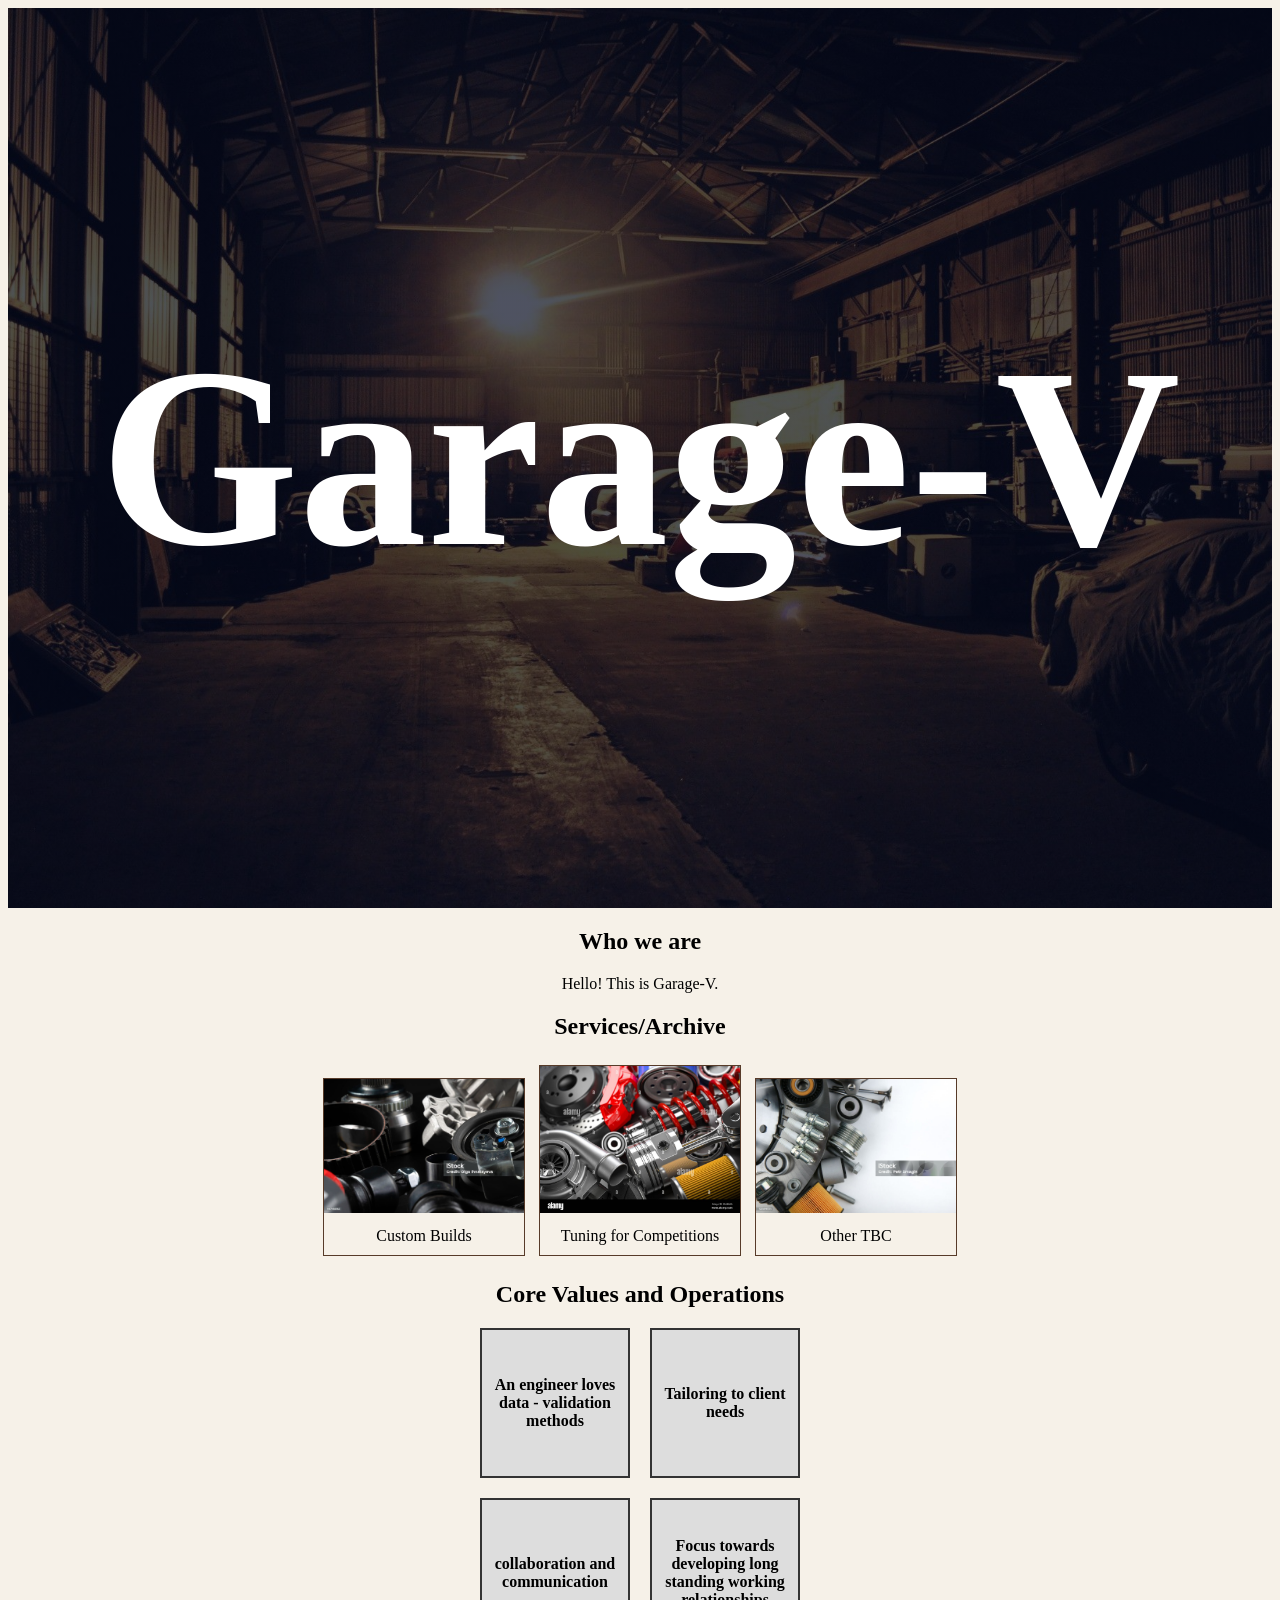
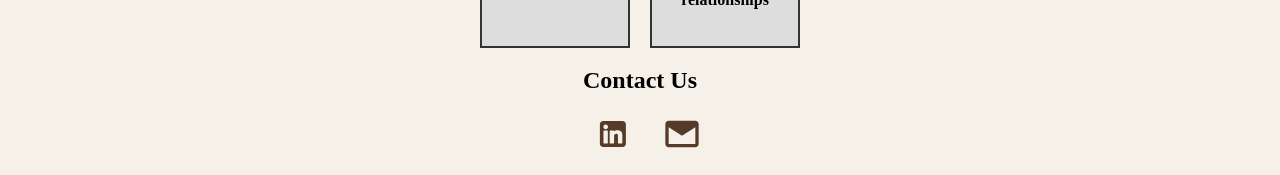
==== index.html @ 8f5b1cab "Removed sensitive information" ====
<!DOCTYPE html>
<html>
    <head>
        <title>Garage-V</title>
        <link href="css/style.css" rel="stylesheet">
    </head>
    
    <body>
        <section class="header">
            <h1>Garage-V</h1>
        </section>
        
        <h2>Who we are</h2>
        <p>
            Hello! This is Garage-V.
        </p>

        <h2>Services/Archive</h2>
        
        <!-- Custom Builds -->
        <div class="gallery">
            <a href="pages/custom_builds.html">
                <img src="images/custom-builds.jpg" alt="Custom Builds" width="200">
            </a>
            <div class="description">Custom Builds</div>
        </div>

        <!-- Tuning for Competitions -->
        <div class="gallery">
            <a href="pages/tuning_for_comp.html">
                <img src="images/tuning.jpg" alt="Tuning for Competitions" width="200">
            </a>
            <div class="description">Tuning for Competitions</div>
        </div>

        <!-- Other TBC -->
        <div class="gallery">
            <a href="images/tbc.jpg">
                <img src="images/tbc.jpg" alt="Other TBC" width="200">
            </a>
            <div class="description">Other TBC</div>
        </div>

        <h2>Core Values and Operations</h2>
        <ul class="grid-boxes">
            <li>An engineer loves data - validation methods</li>
            <li>Tailoring to client needs</li>
            <li>collaboration and communication</li>
            <li>Focus towards developing long standing working relationships</li>
        </ul>

        <h2>Contact Us</h2>
        <ul id="contact-us-ul">
            
            <!-- Linkedin -->
            <li>
                <a href="https://uk.linkedin.com/in/avitayal13b" target="_blank">
                        <svg fill="currentColor" viewBox="-5.5 0 32 32" version="1.1" xmlns="http://www.w3.org/2000/svg">
                            <title>Linkedin</title>
                            <path d="M0 8.219v15.563c0 1.469 1.156 2.625 2.625 2.625h15.563c0.719 0 1.406-0.344 1.844-0.781 0.469-0.469 0.781-1.063 0.781-1.844v-15.563c0-1.469-1.156-2.625-2.625-2.625h-15.563c-0.781 0-1.375 0.313-1.844 0.781-0.438 0.438-0.781 1.125-0.781 1.844zM2.813 10.281c0-1 0.813-1.875 1.813-1.875 1.031 0 1.875 0.875 1.875 1.875 0 1.031-0.844 1.844-1.875 1.844-1 0-1.813-0.813-1.813-1.844zM7.844 23.125v-9.531c0-0.219 0.219-0.406 0.375-0.406h2.656c0.375 0 0.375 0.438 0.375 0.719 0.75-0.75 1.719-0.938 2.719-0.938 2.438 0 4 1.156 4 3.719v6.438c0 0.219-0.188 0.406-0.375 0.406h-2.75c-0.219 0-0.375-0.219-0.375-0.406v-5.813c0-0.969-0.281-1.5-1.375-1.5-1.375 0-1.719 0.906-1.719 2.125v5.188c0 0.219-0.219 0.406-0.438 0.406h-2.719c-0.156 0-0.375-0.219-0.375-0.406zM2.875 23.125v-9.531c0-0.219 0.219-0.406 0.375-0.406h2.719c0.25 0 0.406 0.156 0.406 0.406v9.531c0 0.219-0.188 0.406-0.406 0.406h-2.719c-0.188 0-0.375-0.219-0.375-0.406z"></path>
                        </svg>
                    </a>
            </li>

            <!-- Gmail -->
            <li>
                <a href="mailto:avitayal02@gmail.com" target="_blank">
                    <svg 
                        class="email-icon"
                        viewBox="0 0 24 24"
                        xmlns="http://www.w3.org/2000/svg"
                    >
                        <title>Email</title>
                        <path 
                            d="M4 4h16c1.1 0 2 .9 2 2v12c0 1.1-.9 2-2 2H4c-1.1 0-2-.9-2-2V6c0-1.1.9-2 2-2zm0 2v.01l8 5 8-5V6l-8 5-8-5zm0 12h16V8l-8 5-8-5v10z"
                            fill="currentColor"
                        />
                    </svg>

                </a>
            </li>
        </ul>

    </body>
</html>
---- css/style.css ----
html{
    scroll-behavior: smooth;
    scroll-padding-top: 100px;
}

body{
    text-align: center;
    background-color: #f6f1e8;
}

#services-archive li{
    list-style: none;
    display: inline-block;
}

li a{
    font-size: 18px;
    font-weight: bold;
    color: #f6f1e8;
    /* color: green; */
    margin-right: 25px;
}

.gallery{
    display: inline-block;
    border: 1px solid #573b29;
    margin: 5px;
    width: 200px;
}

.gallery .description {
    padding: 10px;
    text-align: center;
}

.gallery:hover{
    border: 1px solid #e55e0a;
}

.gallery img{
    width: 100%;
    height: auto;
}

#contact-us-ul li{
    list-style: none;
    display: inline-block;
}

svg{
    color: #573b29;
    width: 40px;
    height: 40px;
}

.header{
    min-height: 100vh;
    width: 100%;
    background-image: linear-gradient(rgba(4,9,30,0.7),rgba(4,9,30,0.7)), url('../images/header-background.jpg');
    background-position: center;
    background-size: cover;
    position: relative;

    display: flex;
    align-items: center;
    justify-content: center;
}

.header h1{
    font-size: 20vw;
    margin:0;
    color: white;
}

.go-home{
    width: 40px;
    height: 40px;
    float: left;
    text-align: left;
}

#go-home arrow{
    width: 40px;
    height: 40px;
    float: left;
    text-align: left;
}

.grid-boxes{
  display: grid;
  grid-template-columns: repeat(2, 150px); /* 2 columns */
  grid-template-rows: repeat(2, 150px);    /* 2 rows */
  gap: 20px;                               /* space between boxes */
  justify-content: center;                 /* center horizontally */
  align-content: center;                   /* center vertically */
  list-style: none;                        /* remove bullets */
  padding: 0;
  margin: 0;
}

.grid-boxes li {
  background-color: #ddd;
  display: flex;
  align-items: center;
  justify-content: center;
  font-weight: bold;
  border: 2px solid #333;
}
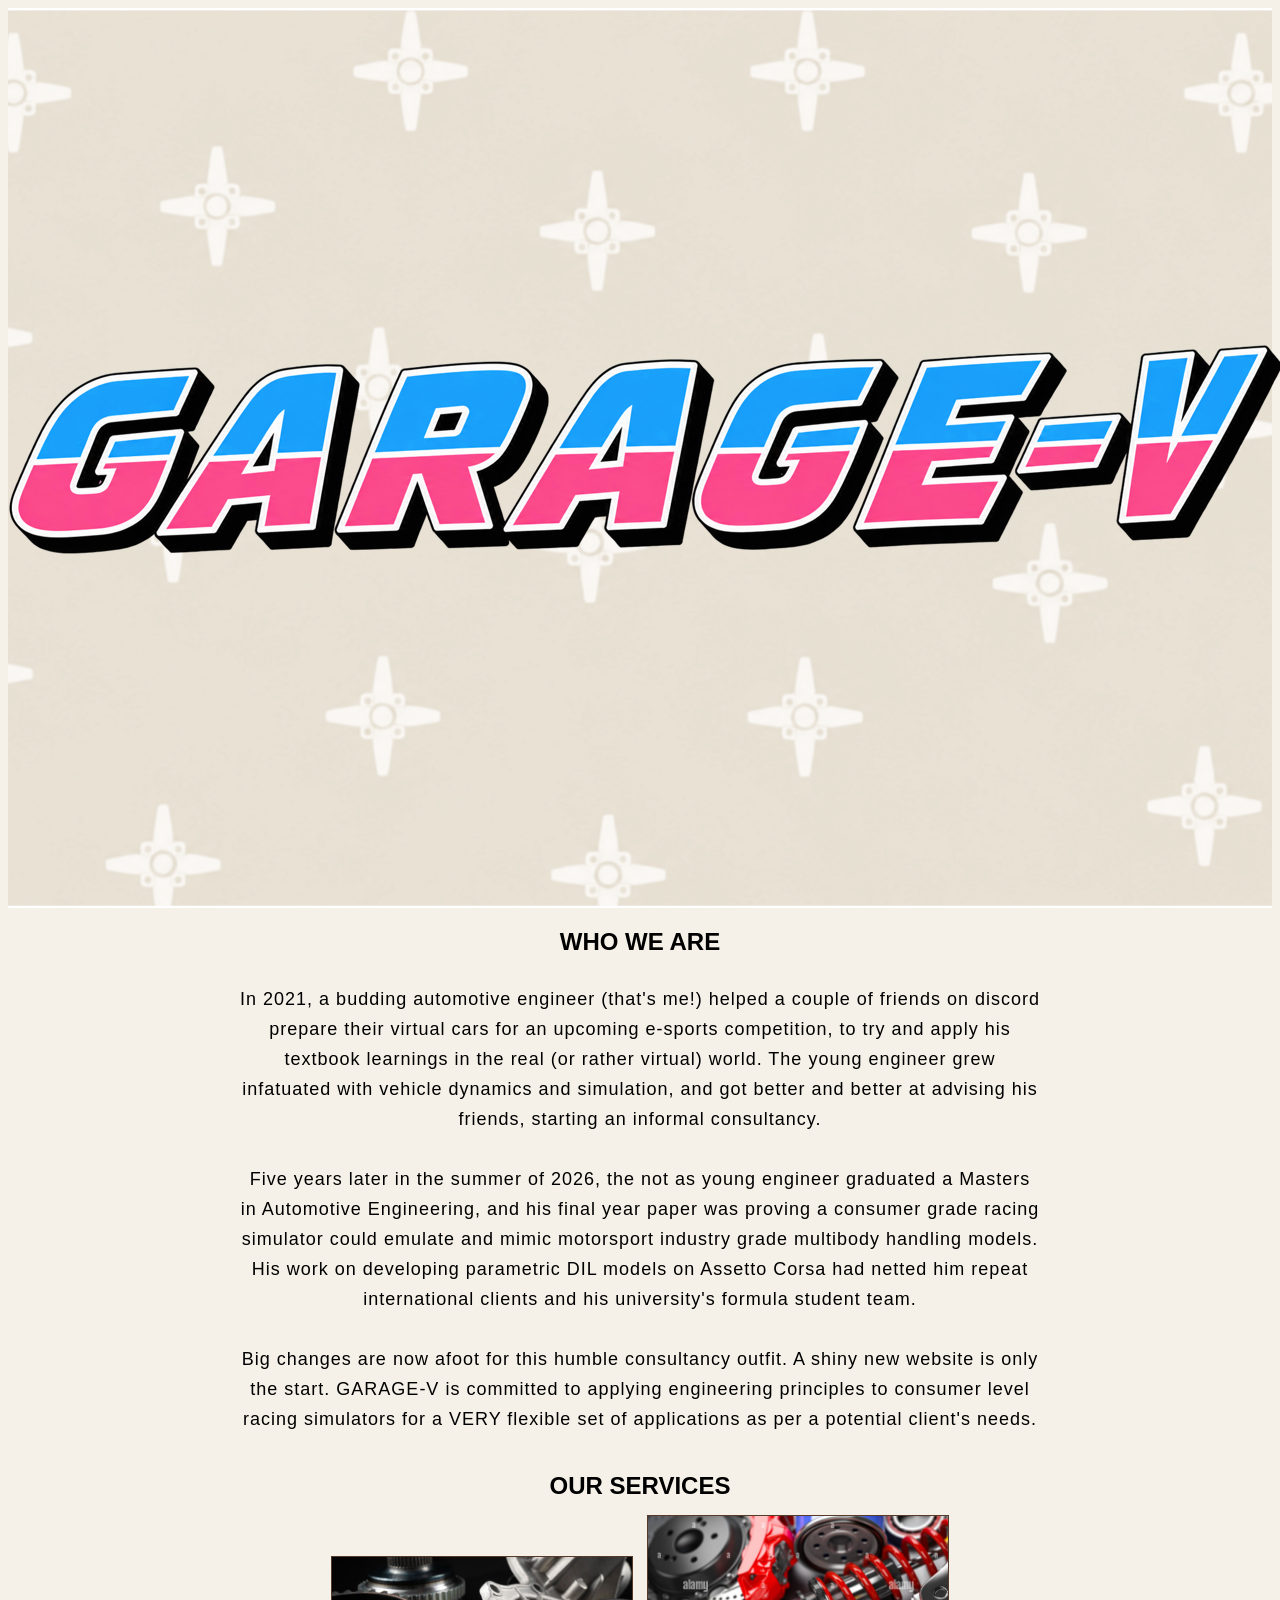
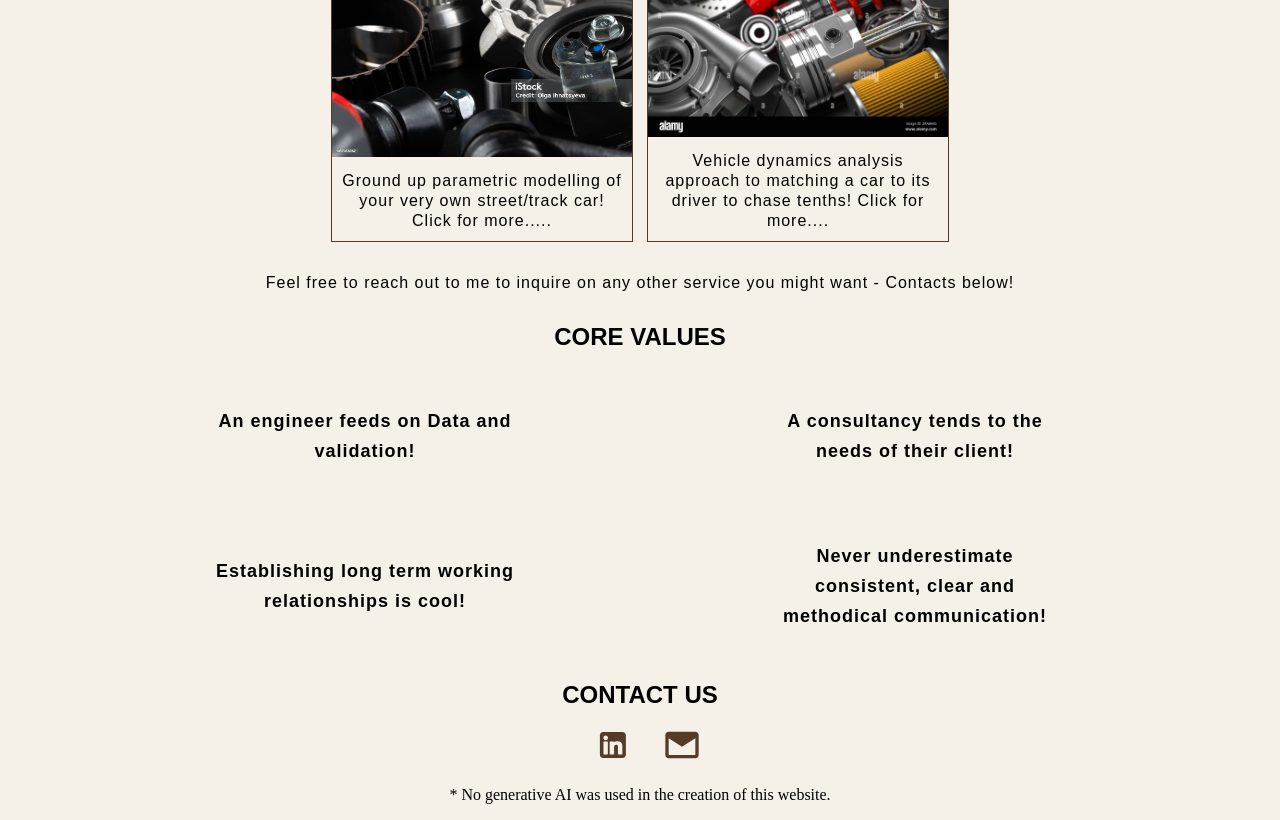
==== commit 60d6ce5d: "Enhance website design based on client review" ====
--- a/index.html
+++ b/index.html
@@ -7,22 +7,29 @@
     
     <body>
         <section class="header">
-            <h1>Garage-V</h1>
+            <!-- <h1>Garage-V</h1> -->
+             <img src="images/garagev-logo.png" alt="garage-v logo">
         </section>
         
-        <h2>Who we are</h2>
-        <p>
-            Hello! This is Garage-V.
-        </p>
+        <h2>WHO WE ARE</h2>
+        <div class="who-we-are">
+            <p>
+                In 2021, a budding automotive engineer (that's me!) helped a couple of friends on discord prepare their virtual cars for an upcoming e-sports competition, to try and apply his textbook learnings in the real (or rather virtual) world. The young engineer grew infatuated with vehicle dynamics and simulation, and got better and better at advising his friends, starting an informal consultancy.
+            <br/><br/>
+                Five years later in the summer of 2026, the not as young engineer graduated a Masters in Automotive Engineering, and his final year paper was proving a consumer grade racing simulator could emulate and mimic motorsport industry grade multibody handling models. His work on developing parametric DIL models on Assetto Corsa had netted him repeat international clients and his university's formula student team.
+            <br/><br/>
+                Big changes are now afoot for this humble consultancy outfit. A shiny new website is only the start. GARAGE-V is committed to applying engineering principles to consumer level racing simulators for a VERY flexible set of applications as per a potential client's needs.
+            </p>
+        </div>
 
-        <h2>Services/Archive</h2>
+        <h2>OUR SERVICES</h2>
         
         <!-- Custom Builds -->
         <div class="gallery">
             <a href="pages/custom_builds.html">
                 <img src="images/custom-builds.jpg" alt="Custom Builds" width="200">
             </a>
-            <div class="description">Custom Builds</div>
+            <div class="description">Ground up parametric modelling of your very own street/track car! Click for more.....</div>
         </div>
 
         <!-- Tuning for Competitions -->
@@ -30,26 +37,27 @@
             <a href="pages/tuning_for_comp.html">
                 <img src="images/tuning.jpg" alt="Tuning for Competitions" width="200">
             </a>
-            <div class="description">Tuning for Competitions</div>
+            <div class="description">Vehicle dynamics analysis approach to matching a car to its driver to chase tenths! Click for more....</div>
         </div>
 
         <!-- Other TBC -->
-        <div class="gallery">
+        <!-- <div class="gallery">
             <a href="images/tbc.jpg">
                 <img src="images/tbc.jpg" alt="Other TBC" width="200">
             </a>
-            <div class="description">Other TBC</div>
-        </div>
+            <div class="description">Feel free to reach out to me to inquire on any other service you might want - Contacts below!</div>
+        </div> -->
+        <p class="description">Feel free to reach out to me to inquire on any other service you might want - Contacts below!</p>
 
-        <h2>Core Values and Operations</h2>
+        <h2>CORE VALUES</h2>
         <ul class="grid-boxes">
-            <li>An engineer loves data - validation methods</li>
-            <li>Tailoring to client needs</li>
-            <li>collaboration and communication</li>
-            <li>Focus towards developing long standing working relationships</li>
+            <li>An engineer feeds on Data and validation!</li>
+            <li>A consultancy tends to the needs of their client!</li>
+            <li>Establishing long term working relationships is cool!</li>
+            <li>Never underestimate consistent, clear and methodical communication!</li>
         </ul>
 
-        <h2>Contact Us</h2>
+        <h2>CONTACT US</h2>
         <ul id="contact-us-ul">
             
             <!-- Linkedin -->
@@ -81,5 +89,30 @@
             </li>
         </ul>
 
+        <p>* No generative AI was used in the creation of this website.</p>
+
     </body>
-</html>+</html>
+
+
+
+
+<!-- In 2021, a budding automotive engineer (that's me!) helped a couple of friends on discord prepare their virtual cars for an upcoming e-sports competition, to try and apply his textbook learnings in the real (or rather virtual) world. The young engineer grew infatuated with vehicle dynamics and simulation, and got better and better at advising his friends, starting an informal consultancy.
+
+ 
+
+Five years later in the summer of 2026, the not as young engineer graduated a Masters in Automotive Engineering, and his final year paper was proving a consumer grade racing simulator could emulate and mimic motorsport industry grade multibody handling models. His work on developing parametric DIL models on Assetto Corsa had netted him repeat international clients and his university's formula student team. 
+
+ 
+
+Big changes are now afoot for this humble consultancy outfit. A shiny new website is only the start. GARAGE-V is committed to applying engineering principles to consumer level racing simulators for a VERY flexible set of applications as per a potential client's needs.
+
+Custom builds - Ground up parametric modelling of your very own street/track car! Click for more..... (talk inside about deliverables including validation reports)
+Setup tuning for competition - Vehicle dynamics analysis approach to matching a car to its driver to chase tenths! Click for more....
+Other - Feel free to reach out to me to inquire on any other service you might want - Contacts below!
+Our values - 
+
+An engineer feeds on Data and validation! 
+A consultancy tends to the needs of their client!
+Establishing long term working relationships is cool!
+Never underestimate consistent, clear and methodical communication! -->
--- a/css/style.css
+++ b/css/style.css
@@ -1,11 +1,21 @@
 html{
     scroll-behavior: smooth;
     scroll-padding-top: 100px;
+    background-color: #f6f1e8;
 }
 
 body{
     text-align: center;
     background-color: #f6f1e8;
+}
+
+h2 {
+    /* font-size: 30px; */
+    font-family: Bahnschrift, sans-serif;
+    font-weight: bold;
+    margin-bottom: 10px;
+    margin-top: 20px;
+    /* color: #573b29; */
 }
 
 #services-archive li{
@@ -25,12 +35,32 @@
     display: inline-block;
     border: 1px solid #573b29;
     margin: 5px;
-    width: 200px;
+    width: 300px;
+}
+.who-we-are{
+    display: inline-block;
+    /* margin: 5px; */
+    width: 800px;
+    font-size: 18px;
+    font-family: Bahnschrift, sans-serif;
+    line-height: 30px;
+    letter-spacing: 1px;
 }
 
 .gallery .description {
     padding: 10px;
     text-align: center;
+    font-family: Bahnschrift, sans-serif;
+    line-height: 20px;
+    letter-spacing: 1px;
+}
+
+.description {
+    padding: 10px;
+    text-align: center;
+    font-family: Bahnschrift, sans-serif;
+    line-height: 20px;
+    letter-spacing: 1px;
 }
 
 .gallery:hover{
@@ -56,7 +86,6 @@
 .header{
     min-height: 100vh;
     width: 100%;
-    background-image: linear-gradient(rgba(4,9,30,0.7),rgba(4,9,30,0.7)), url('../images/header-background.jpg');
     background-position: center;
     background-size: cover;
     position: relative;
@@ -64,6 +93,8 @@
     display: flex;
     align-items: center;
     justify-content: center;
+    background-image: url("../images/garagev-bg.png");
+    background-repeat: repeat;
 }
 
 .header h1{
@@ -73,36 +104,48 @@
 }
 
 .go-home{
-    width: 40px;
-    height: 40px;
     float: left;
     text-align: left;
 }
 
 #go-home arrow{
-    width: 40px;
-    height: 40px;
     float: left;
     text-align: left;
 }
 
+#go-home-arrow-img{
+    height: 75px;
+}
+
+#page-title{
+    align-items: center;
+}
+
+/* the spacing for all of the boxes */
 .grid-boxes{
   display: grid;
-  grid-template-columns: repeat(2, 150px); /* 2 columns */
+  grid-template-columns: repeat(2, 300px); /* 2 columns */
   grid-template-rows: repeat(2, 150px);    /* 2 rows */
-  gap: 20px;                               /* space between boxes */
+  /* gap: 500px;                               space between boxes */
+  column-gap: 250px;                          /* horizontal space between boxes */
+  row-gap: 0px;                             /* vertical space between boxes */
   justify-content: center;                 /* center horizontally */
   align-content: center;                   /* center vertically */
-  list-style: none;                        /* remove bullets */
+  list-style: none;                        /* remove bullets*/
   padding: 0;
   margin: 0;
 }
 
+/* Within each box itself */
 .grid-boxes li {
-  background-color: #ddd;
+  /* background-color: #ddd; */
   display: flex;
   align-items: center;
   justify-content: center;
   font-weight: bold;
-  border: 2px solid #333;
+  font-size: 18px;
+  font-family: Bahnschrift, sans-serif;
+  line-height: 30px;
+  letter-spacing: 1px;
+  /* border: 2px solid #333; */
 }
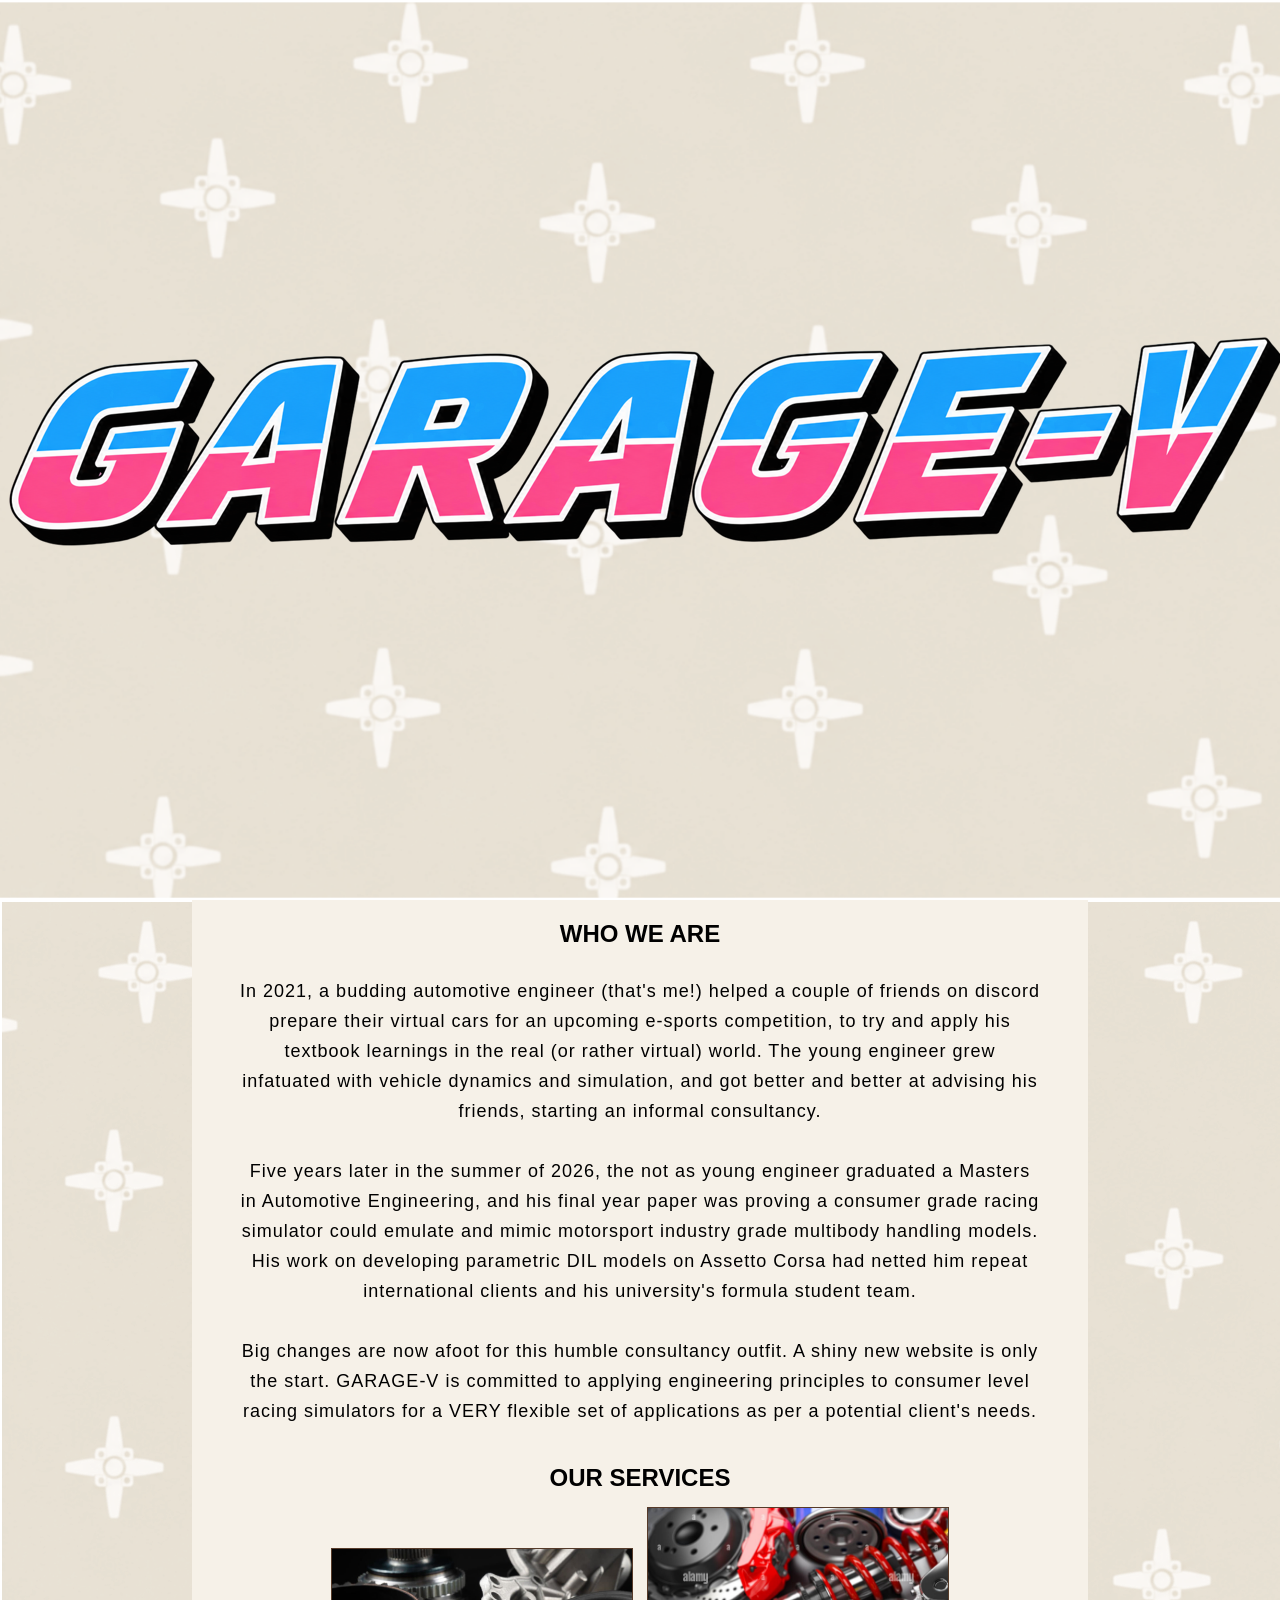
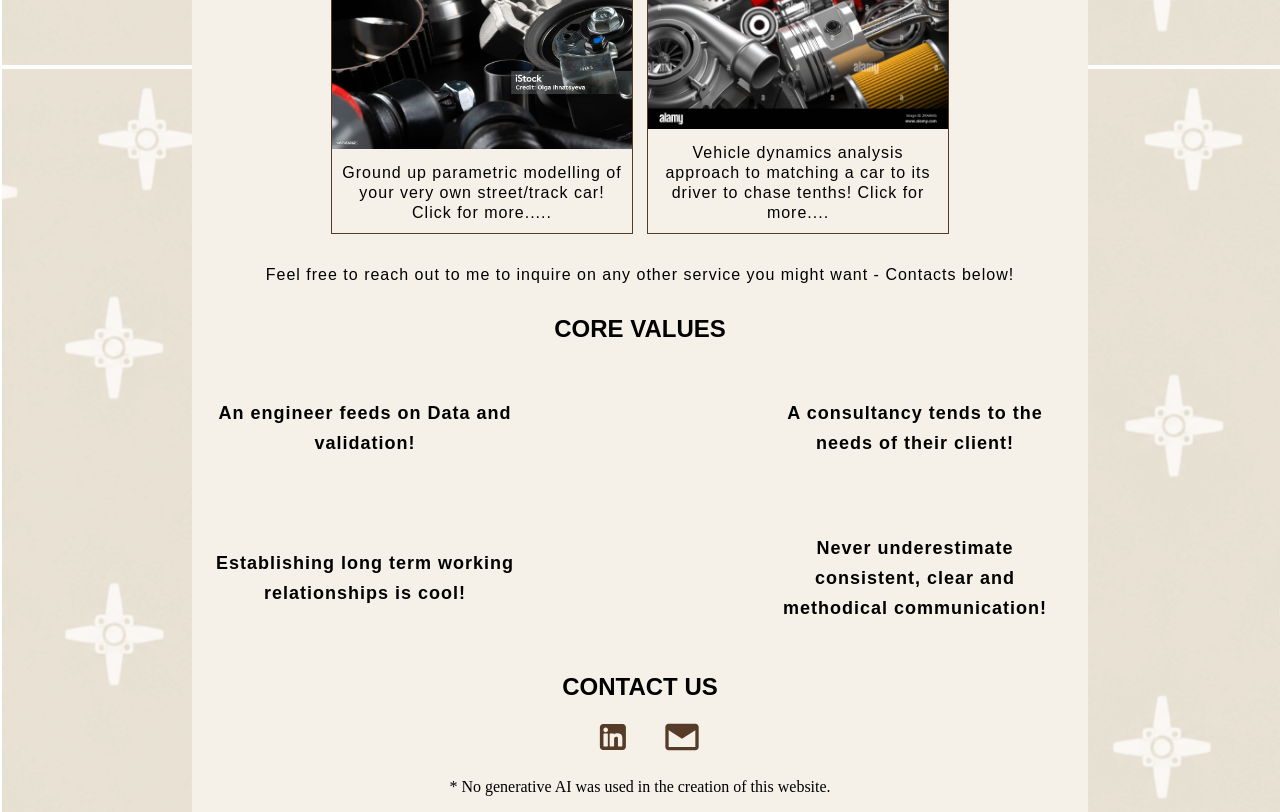
==== commit bac4e40c: "Added styling to nested web pages" ====
--- a/index.html
+++ b/index.html
@@ -11,108 +11,89 @@
              <img src="images/garagev-logo.png" alt="garage-v logo">
         </section>
         
-        <h2>WHO WE ARE</h2>
-        <div class="who-we-are">
-            <p>
-                In 2021, a budding automotive engineer (that's me!) helped a couple of friends on discord prepare their virtual cars for an upcoming e-sports competition, to try and apply his textbook learnings in the real (or rather virtual) world. The young engineer grew infatuated with vehicle dynamics and simulation, and got better and better at advising his friends, starting an informal consultancy.
-            <br/><br/>
-                Five years later in the summer of 2026, the not as young engineer graduated a Masters in Automotive Engineering, and his final year paper was proving a consumer grade racing simulator could emulate and mimic motorsport industry grade multibody handling models. His work on developing parametric DIL models on Assetto Corsa had netted him repeat international clients and his university's formula student team.
-            <br/><br/>
-                Big changes are now afoot for this humble consultancy outfit. A shiny new website is only the start. GARAGE-V is committed to applying engineering principles to consumer level racing simulators for a VERY flexible set of applications as per a potential client's needs.
-            </p>
-        </div>
+        <section class="rest-of-page">
+            <section class="foreground">
+            <h2>WHO WE ARE</h2>
+            <div class="who-we-are">
+                <p>
+                    In 2021, a budding automotive engineer (that's me!) helped a couple of friends on discord prepare their virtual cars for an upcoming e-sports competition, to try and apply his textbook learnings in the real (or rather virtual) world. The young engineer grew infatuated with vehicle dynamics and simulation, and got better and better at advising his friends, starting an informal consultancy.
+                <br/><br/>
+                    Five years later in the summer of 2026, the not as young engineer graduated a Masters in Automotive Engineering, and his final year paper was proving a consumer grade racing simulator could emulate and mimic motorsport industry grade multibody handling models. His work on developing parametric DIL models on Assetto Corsa had netted him repeat international clients and his university's formula student team.
+                <br/><br/>
+                    Big changes are now afoot for this humble consultancy outfit. A shiny new website is only the start. GARAGE-V is committed to applying engineering principles to consumer level racing simulators for a VERY flexible set of applications as per a potential client's needs.
+                </p>
+            </div>
 
-        <h2>OUR SERVICES</h2>
-        
-        <!-- Custom Builds -->
-        <div class="gallery">
-            <a href="pages/custom_builds.html">
-                <img src="images/custom-builds.jpg" alt="Custom Builds" width="200">
-            </a>
-            <div class="description">Ground up parametric modelling of your very own street/track car! Click for more.....</div>
-        </div>
+            <h2>OUR SERVICES</h2>
+            
+            <!-- Custom Builds -->
+            <div class="gallery">
+                <a href="pages/custom_builds.html">
+                    <img src="images/custom-builds.jpg" alt="Custom Builds" width="200">
+                </a>
+                <div class="description">Ground up parametric modelling of your very own street/track car! Click for more.....</div>
+            </div>
 
-        <!-- Tuning for Competitions -->
-        <div class="gallery">
-            <a href="pages/tuning_for_comp.html">
-                <img src="images/tuning.jpg" alt="Tuning for Competitions" width="200">
-            </a>
-            <div class="description">Vehicle dynamics analysis approach to matching a car to its driver to chase tenths! Click for more....</div>
-        </div>
+            <!-- Tuning for Competitions -->
+            <div class="gallery">
+                <a href="pages/tuning_for_comp.html">
+                    <img src="images/tuning.jpg" alt="Tuning for Competitions" width="200">
+                </a>
+                <div class="description">Vehicle dynamics analysis approach to matching a car to its driver to chase tenths! Click for more....</div>
+            </div>
 
-        <!-- Other TBC -->
-        <!-- <div class="gallery">
-            <a href="images/tbc.jpg">
-                <img src="images/tbc.jpg" alt="Other TBC" width="200">
-            </a>
-            <div class="description">Feel free to reach out to me to inquire on any other service you might want - Contacts below!</div>
-        </div> -->
-        <p class="description">Feel free to reach out to me to inquire on any other service you might want - Contacts below!</p>
+            <!-- Other TBC -->
+            <!-- <div class="gallery">
+                <a href="images/tbc.jpg">
+                    <img src="images/tbc.jpg" alt="Other TBC" width="200">
+                </a>
+                <div class="description">Feel free to reach out to me to inquire on any other service you might want - Contacts below!</div>
+            </div> -->
+            <p class="description">Feel free to reach out to me to inquire on any other service you might want - Contacts below!</p>
 
-        <h2>CORE VALUES</h2>
-        <ul class="grid-boxes">
-            <li>An engineer feeds on Data and validation!</li>
-            <li>A consultancy tends to the needs of their client!</li>
-            <li>Establishing long term working relationships is cool!</li>
-            <li>Never underestimate consistent, clear and methodical communication!</li>
-        </ul>
+            <h2>CORE VALUES</h2>
+            <ul class="grid-boxes">
+                <li>An engineer feeds on Data and validation!</li>
+                <li>A consultancy tends to the needs of their client!</li>
+                <li>Establishing long term working relationships is cool!</li>
+                <li>Never underestimate consistent, clear and methodical communication!</li>
+            </ul>
 
-        <h2>CONTACT US</h2>
-        <ul id="contact-us-ul">
-            
-            <!-- Linkedin -->
-            <li>
-                <a href="https://uk.linkedin.com/in/avitayal13b" target="_blank">
-                        <svg fill="currentColor" viewBox="-5.5 0 32 32" version="1.1" xmlns="http://www.w3.org/2000/svg">
-                            <title>Linkedin</title>
-                            <path d="M0 8.219v15.563c0 1.469 1.156 2.625 2.625 2.625h15.563c0.719 0 1.406-0.344 1.844-0.781 0.469-0.469 0.781-1.063 0.781-1.844v-15.563c0-1.469-1.156-2.625-2.625-2.625h-15.563c-0.781 0-1.375 0.313-1.844 0.781-0.438 0.438-0.781 1.125-0.781 1.844zM2.813 10.281c0-1 0.813-1.875 1.813-1.875 1.031 0 1.875 0.875 1.875 1.875 0 1.031-0.844 1.844-1.875 1.844-1 0-1.813-0.813-1.813-1.844zM7.844 23.125v-9.531c0-0.219 0.219-0.406 0.375-0.406h2.656c0.375 0 0.375 0.438 0.375 0.719 0.75-0.75 1.719-0.938 2.719-0.938 2.438 0 4 1.156 4 3.719v6.438c0 0.219-0.188 0.406-0.375 0.406h-2.75c-0.219 0-0.375-0.219-0.375-0.406v-5.813c0-0.969-0.281-1.5-1.375-1.5-1.375 0-1.719 0.906-1.719 2.125v5.188c0 0.219-0.219 0.406-0.438 0.406h-2.719c-0.156 0-0.375-0.219-0.375-0.406zM2.875 23.125v-9.531c0-0.219 0.219-0.406 0.375-0.406h2.719c0.25 0 0.406 0.156 0.406 0.406v9.531c0 0.219-0.188 0.406-0.406 0.406h-2.719c-0.188 0-0.375-0.219-0.375-0.406z"></path>
+            <h2>CONTACT US</h2>
+            <ul id="contact-us-ul">
+                
+                <!-- Linkedin -->
+                <li>
+                    <a href="https://www.linkedin.com/company/garage-v/" target="_blank">
+                            <svg fill="currentColor" viewBox="-5.5 0 32 32" version="1.1" xmlns="http://www.w3.org/2000/svg">
+                                <title>Linkedin</title>
+                                <path d="M0 8.219v15.563c0 1.469 1.156 2.625 2.625 2.625h15.563c0.719 0 1.406-0.344 1.844-0.781 0.469-0.469 0.781-1.063 0.781-1.844v-15.563c0-1.469-1.156-2.625-2.625-2.625h-15.563c-0.781 0-1.375 0.313-1.844 0.781-0.438 0.438-0.781 1.125-0.781 1.844zM2.813 10.281c0-1 0.813-1.875 1.813-1.875 1.031 0 1.875 0.875 1.875 1.875 0 1.031-0.844 1.844-1.875 1.844-1 0-1.813-0.813-1.813-1.844zM7.844 23.125v-9.531c0-0.219 0.219-0.406 0.375-0.406h2.656c0.375 0 0.375 0.438 0.375 0.719 0.75-0.75 1.719-0.938 2.719-0.938 2.438 0 4 1.156 4 3.719v6.438c0 0.219-0.188 0.406-0.375 0.406h-2.75c-0.219 0-0.375-0.219-0.375-0.406v-5.813c0-0.969-0.281-1.5-1.375-1.5-1.375 0-1.719 0.906-1.719 2.125v5.188c0 0.219-0.219 0.406-0.438 0.406h-2.719c-0.156 0-0.375-0.219-0.375-0.406zM2.875 23.125v-9.531c0-0.219 0.219-0.406 0.375-0.406h2.719c0.25 0 0.406 0.156 0.406 0.406v9.531c0 0.219-0.188 0.406-0.406 0.406h-2.719c-0.188 0-0.375-0.219-0.375-0.406z"></path>
+                            </svg>
+                        </a>
+                </li>
+
+                <!-- Gmail -->
+                <li>
+                    <a href="mailto:avi.garageV@gmail.com" target="_blank">
+                        <svg 
+                            class="email-icon"
+                            viewBox="0 0 24 24"
+                            xmlns="http://www.w3.org/2000/svg"
+                        >
+                            <title>Email</title>
+                            <path 
+                                d="M4 4h16c1.1 0 2 .9 2 2v12c0 1.1-.9 2-2 2H4c-1.1 0-2-.9-2-2V6c0-1.1.9-2 2-2zm0 2v.01l8 5 8-5V6l-8 5-8-5zm0 12h16V8l-8 5-8-5v10z"
+                                fill="currentColor"
+                            />
                         </svg>
+
                     </a>
-            </li>
+                </li>
+            </ul>
 
-            <!-- Gmail -->
-            <li>
-                <a href="mailto:avitayal02@gmail.com" target="_blank">
-                    <svg 
-                        class="email-icon"
-                        viewBox="0 0 24 24"
-                        xmlns="http://www.w3.org/2000/svg"
-                    >
-                        <title>Email</title>
-                        <path 
-                            d="M4 4h16c1.1 0 2 .9 2 2v12c0 1.1-.9 2-2 2H4c-1.1 0-2-.9-2-2V6c0-1.1.9-2 2-2zm0 2v.01l8 5 8-5V6l-8 5-8-5zm0 12h16V8l-8 5-8-5v10z"
-                            fill="currentColor"
-                        />
-                    </svg>
-
-                </a>
-            </li>
-        </ul>
-
-        <p>* No generative AI was used in the creation of this website.</p>
+            <p>* No generative AI was used in the creation of this website.</p>
+        </section>
+        </section>
 
     </body>
-</html>
-
-
-
-
-<!-- In 2021, a budding automotive engineer (that's me!) helped a couple of friends on discord prepare their virtual cars for an upcoming e-sports competition, to try and apply his textbook learnings in the real (or rather virtual) world. The young engineer grew infatuated with vehicle dynamics and simulation, and got better and better at advising his friends, starting an informal consultancy.
-
- 
-
-Five years later in the summer of 2026, the not as young engineer graduated a Masters in Automotive Engineering, and his final year paper was proving a consumer grade racing simulator could emulate and mimic motorsport industry grade multibody handling models. His work on developing parametric DIL models on Assetto Corsa had netted him repeat international clients and his university's formula student team. 
-
- 
-
-Big changes are now afoot for this humble consultancy outfit. A shiny new website is only the start. GARAGE-V is committed to applying engineering principles to consumer level racing simulators for a VERY flexible set of applications as per a potential client's needs.
-
-Custom builds - Ground up parametric modelling of your very own street/track car! Click for more..... (talk inside about deliverables including validation reports)
-Setup tuning for competition - Vehicle dynamics analysis approach to matching a car to its driver to chase tenths! Click for more....
-Other - Feel free to reach out to me to inquire on any other service you might want - Contacts below!
-Our values - 
-
-An engineer feeds on Data and validation! 
-A consultancy tends to the needs of their client!
-Establishing long term working relationships is cool!
-Never underestimate consistent, clear and methodical communication! -->+</html>
--- a/css/style.css
+++ b/css/style.css
@@ -7,6 +7,7 @@
 body{
     text-align: center;
     background-color: #f6f1e8;
+    margin: 0;
 }
 
 h2 {
@@ -31,12 +32,6 @@
     margin-right: 25px;
 }
 
-.gallery{
-    display: inline-block;
-    border: 1px solid #573b29;
-    margin: 5px;
-    width: 300px;
-}
 .who-we-are{
     display: inline-block;
     /* margin: 5px; */
@@ -45,6 +40,13 @@
     font-family: Bahnschrift, sans-serif;
     line-height: 30px;
     letter-spacing: 1px;
+}
+
+.gallery{
+    display: inline-block;
+    border: 1px solid #573b29;
+    margin: 5px;
+    width: 300px;
 }
 
 .gallery .description {
@@ -103,6 +105,23 @@
     color: white;
 }
 
+.rest-of-page{
+    background-image: url("../images/garagev-bg.png");
+    background-repeat: repeat;
+    justify-content: center;
+    justify-content: center;
+    display:flex;
+    
+    
+}
+
+.foreground{
+    /* align-items: center; */
+    background-color: #f6f1e8;
+    width: 70%;
+    /* z-index: 2; */
+}
+
 .go-home{
     float: left;
     text-align: left;
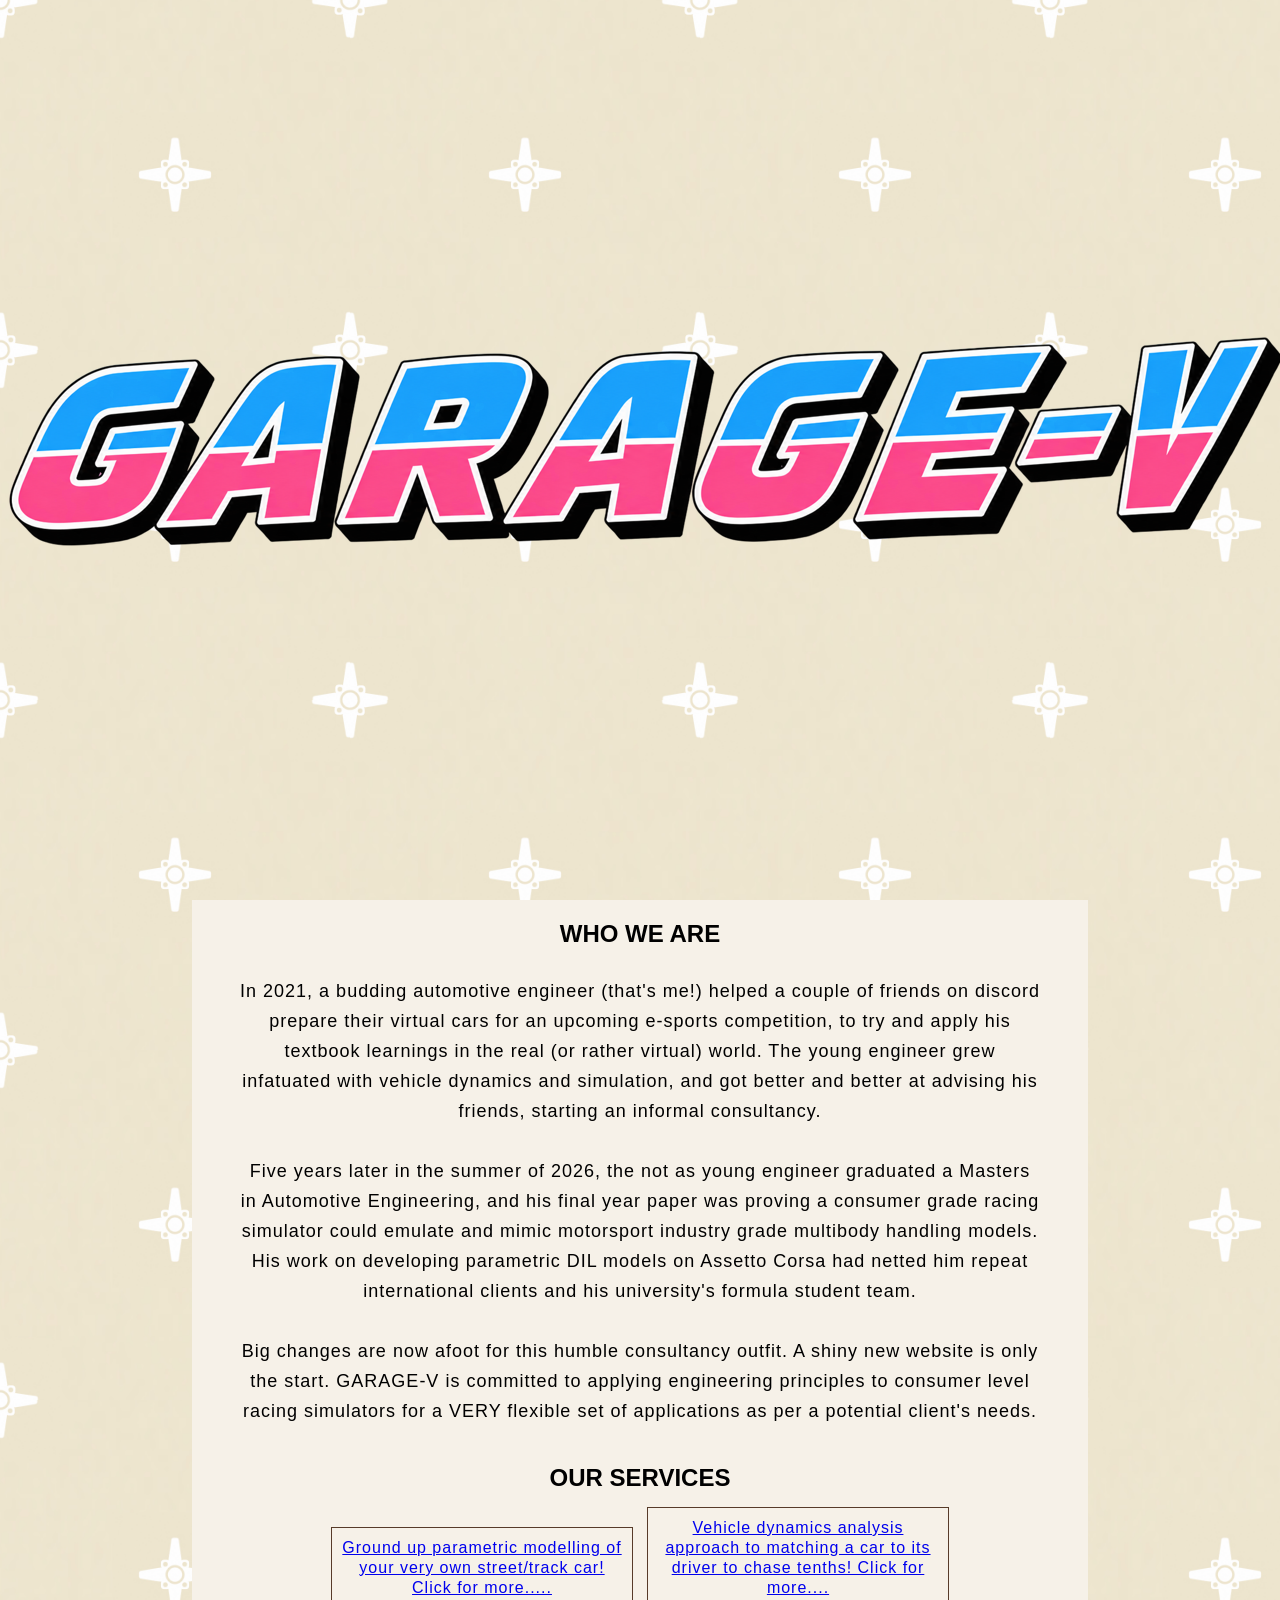
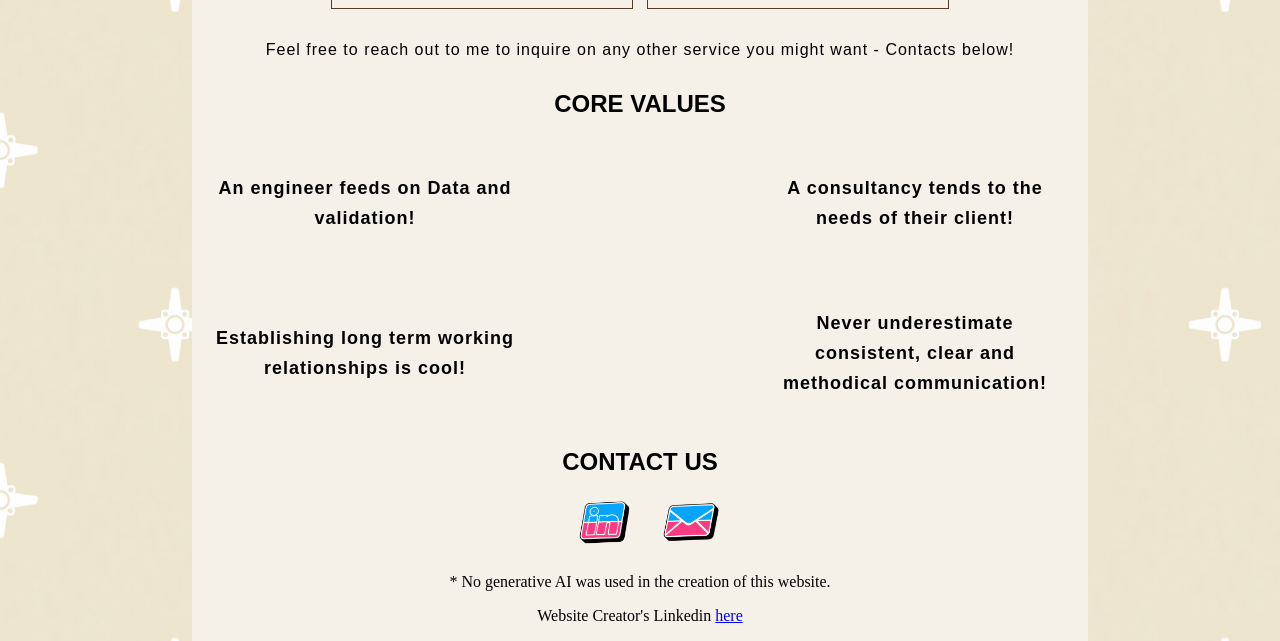
==== commit 8ad94040: "Update website content, layout, and styling per client feedback" ====
--- a/index.html
+++ b/index.html
@@ -6,9 +6,9 @@
     </head>
     
     <body>
+        <div class = "page-bg">
         <section class="header">
-            <!-- <h1>Garage-V</h1> -->
-             <img src="images/garagev-logo.png" alt="garage-v logo">
+             <img src="images/main-page/garagev-logo.png" alt="garage-v logo">
         </section>
         
         <section class="rest-of-page">
@@ -29,26 +29,20 @@
             <!-- Custom Builds -->
             <div class="gallery">
                 <a href="pages/custom_builds.html">
-                    <img src="images/custom-builds.jpg" alt="Custom Builds" width="200">
+                    <!-- <img src="images/main-page/custom-builds.jpg" alt="Custom Builds" width="200"> -->
+                
+                    <div class="description">Ground up parametric modelling of your very own street/track car! Click for more.....</div>
                 </a>
-                <div class="description">Ground up parametric modelling of your very own street/track car! Click for more.....</div>
             </div>
 
             <!-- Tuning for Competitions -->
             <div class="gallery">
                 <a href="pages/tuning_for_comp.html">
-                    <img src="images/tuning.jpg" alt="Tuning for Competitions" width="200">
-                </a>
-                <div class="description">Vehicle dynamics analysis approach to matching a car to its driver to chase tenths! Click for more....</div>
-            </div>
+                    <!-- <img src="images/main-page/tuning.jpg" alt="Tuning for Competitions" width="200"> -->
+                
+                    <div class="description">Vehicle dynamics analysis approach to matching a car to its driver to chase tenths! Click for more....</div>
+                </a></div>
 
-            <!-- Other TBC -->
-            <!-- <div class="gallery">
-                <a href="images/tbc.jpg">
-                    <img src="images/tbc.jpg" alt="Other TBC" width="200">
-                </a>
-                <div class="description">Feel free to reach out to me to inquire on any other service you might want - Contacts below!</div>
-            </div> -->
             <p class="description">Feel free to reach out to me to inquire on any other service you might want - Contacts below!</p>
 
             <h2>CORE VALUES</h2>
@@ -65,35 +59,22 @@
                 <!-- Linkedin -->
                 <li>
                     <a href="https://www.linkedin.com/company/garage-v/" target="_blank">
-                            <svg fill="currentColor" viewBox="-5.5 0 32 32" version="1.1" xmlns="http://www.w3.org/2000/svg">
-                                <title>Linkedin</title>
-                                <path d="M0 8.219v15.563c0 1.469 1.156 2.625 2.625 2.625h15.563c0.719 0 1.406-0.344 1.844-0.781 0.469-0.469 0.781-1.063 0.781-1.844v-15.563c0-1.469-1.156-2.625-2.625-2.625h-15.563c-0.781 0-1.375 0.313-1.844 0.781-0.438 0.438-0.781 1.125-0.781 1.844zM2.813 10.281c0-1 0.813-1.875 1.813-1.875 1.031 0 1.875 0.875 1.875 1.875 0 1.031-0.844 1.844-1.875 1.844-1 0-1.813-0.813-1.813-1.844zM7.844 23.125v-9.531c0-0.219 0.219-0.406 0.375-0.406h2.656c0.375 0 0.375 0.438 0.375 0.719 0.75-0.75 1.719-0.938 2.719-0.938 2.438 0 4 1.156 4 3.719v6.438c0 0.219-0.188 0.406-0.375 0.406h-2.75c-0.219 0-0.375-0.219-0.375-0.406v-5.813c0-0.969-0.281-1.5-1.375-1.5-1.375 0-1.719 0.906-1.719 2.125v5.188c0 0.219-0.219 0.406-0.438 0.406h-2.719c-0.156 0-0.375-0.219-0.375-0.406zM2.875 23.125v-9.531c0-0.219 0.219-0.406 0.375-0.406h2.719c0.25 0 0.406 0.156 0.406 0.406v9.531c0 0.219-0.188 0.406-0.406 0.406h-2.719c-0.188 0-0.375-0.219-0.375-0.406z"></path>
-                            </svg>
-                        </a>
+                        <img src="images/main-page/linkedin.png" alt="linkedin icon">
+                    </a>
                 </li>
 
                 <!-- Gmail -->
                 <li>
                     <a href="mailto:avi.garageV@gmail.com" target="_blank">
-                        <svg 
-                            class="email-icon"
-                            viewBox="0 0 24 24"
-                            xmlns="http://www.w3.org/2000/svg"
-                        >
-                            <title>Email</title>
-                            <path 
-                                d="M4 4h16c1.1 0 2 .9 2 2v12c0 1.1-.9 2-2 2H4c-1.1 0-2-.9-2-2V6c0-1.1.9-2 2-2zm0 2v.01l8 5 8-5V6l-8 5-8-5zm0 12h16V8l-8 5-8-5v10z"
-                                fill="currentColor"
-                            />
-                        </svg>
-
+                        <img src="images/main-page/mail.png" alt="mail icon">
                     </a>
                 </li>
             </ul>
 
-            <p>* No generative AI was used in the creation of this website.</p>
+            <p>* No generative AI was used in the creation of this website.</p> 
+            <p>Website Creator's Linkedin <a href="https://www.linkedin.com/in/kavya-pothapragada-6a8331228/" target="_blank">here</a></p>
         </section>
         </section>
-
+        </div>
     </body>
 </html>
--- a/css/style.css
+++ b/css/style.css
@@ -79,10 +79,18 @@
     display: inline-block;
 }
 
-svg{
-    color: #573b29;
-    width: 40px;
-    height: 40px;
+#contact-us-ul img{
+    width: 60px;
+    height: 60px;
+}
+
+.page-bg{
+    background-image: url("../images/main-page/Tile.png");
+    background-repeat: repeat;
+    /* justify-content: center;
+    align-items: center;
+    display:flex; */
+    background-size: 350px 350px;
 }
 
 .header{
@@ -95,24 +103,24 @@
     display: flex;
     align-items: center;
     justify-content: center;
-    background-image: url("../images/garagev-bg.png");
-    background-repeat: repeat;
+    /* background-image: url("../images/main-page/Tile.png"); */
+    /* background-repeat: repeat; */
+    /* background-size: 350px 350px; */
+}
+
+.rest-of-page{
+    /* background-image: url("../images/main-page/Tile.png"); */
+    /* background-repeat: repeat; */
+    justify-content: center;
+    justify-content: center;
+    display:flex;
+    /* background-size: 350px 350px; */
 }
 
 .header h1{
     font-size: 20vw;
     margin:0;
     color: white;
-}
-
-.rest-of-page{
-    background-image: url("../images/garagev-bg.png");
-    background-repeat: repeat;
-    justify-content: center;
-    justify-content: center;
-    display:flex;
-    
-    
 }
 
 .foreground{
@@ -136,8 +144,9 @@
     height: 75px;
 }
 
-#page-title{
-    align-items: center;
+.page-title{
+    align-items: center;
+    height: 100px;
 }
 
 /* the spacing for all of the boxes */
@@ -167,4 +176,91 @@
   line-height: 30px;
   letter-spacing: 1px;
   /* border: 2px solid #333; */
+}
+
+
+/* body{
+    background: rgba(249, 219, 219, 0.988)
+} */
+
+.slider_box{
+    display: flex;
+    align-items: center;
+    justify-content: center;
+    /* height: 100vh; */
+}
+
+.container_slider{
+    display: flex;
+    align-items: center;
+    /* justify-content: center; */
+    /* width: 400px; */
+    width: 800px;
+    /* height: 100%; */
+    /* border: 6px solid #004649; */
+    overflow: hidden;
+}
+
+.slider{
+    display: flex;
+    transition: transform 0.5s ease-in-out;
+}
+
+.slide{
+    flex: 0 0 100%;
+    /* height: 250px; */
+    /* height: 500px; */
+    display: flex;
+    justify-content: center;
+    align-items: center;
+    /* background-size: cover;
+    background-position: center; */
+}
+
+.slide{
+    transform: translateX(0);
+}
+
+.slide img{
+    width: 100%;
+    /* height: 100%; */
+    height: auto;
+    /* display: block; */
+    /* object-fit: cover; */
+}
+
+.slider_controls button{
+    height: 30px;
+    width: 30px;
+    border-radius: 50%;
+    border: none;
+}
+
+.prev{
+    margin: 0 10px;
+    width: 30px;
+}
+.prev img{
+    /* margin: 0 10px */
+    width: 30px;
+}
+
+.next{
+    margin: 0 10px;
+    width: 30px;
+}
+
+.next img{
+    /* margin: 0 10px; */
+    width: 30px;
+}
+
+.page-p{
+    font-size: 18px;
+    font-family: Bahnschrift, sans-serif;
+    line-height: 30px;
+    letter-spacing: 1px;
+    width: 800px;
+    margin-right: auto;
+    margin-left: auto;
 }
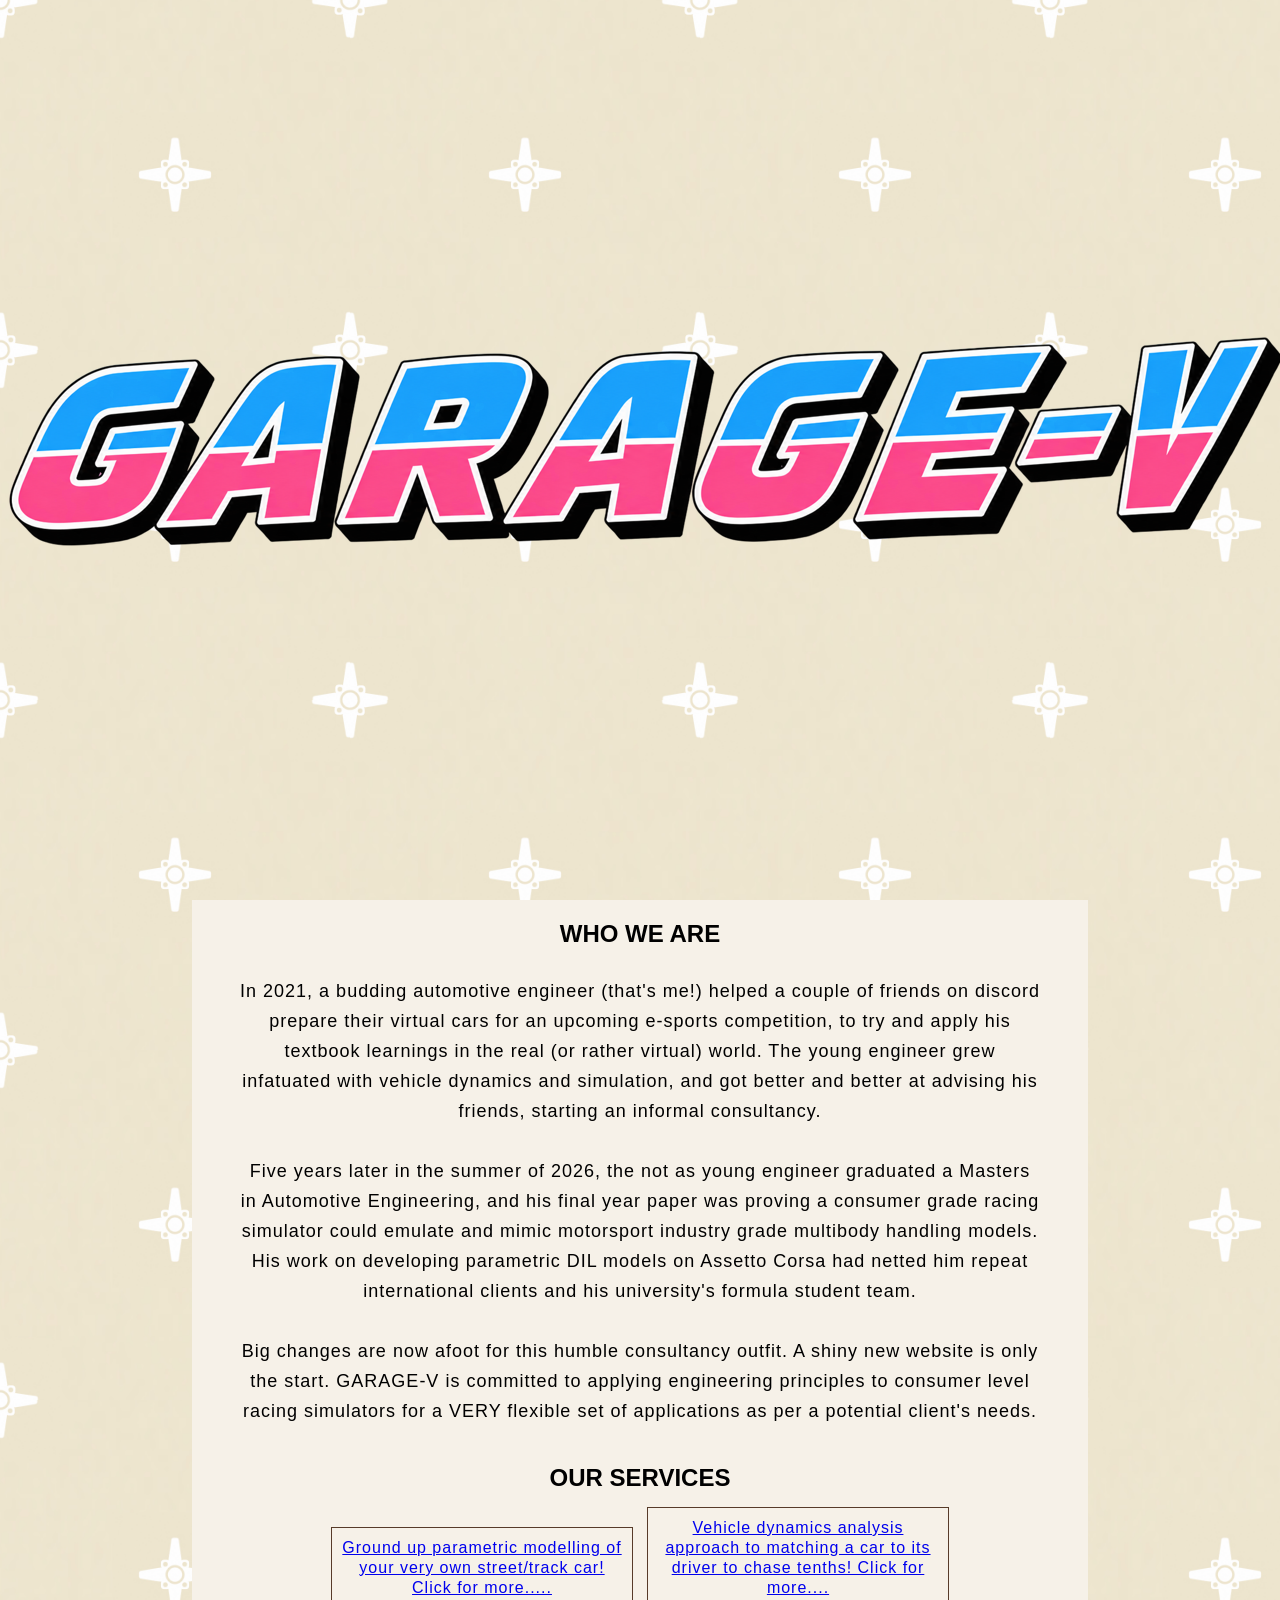
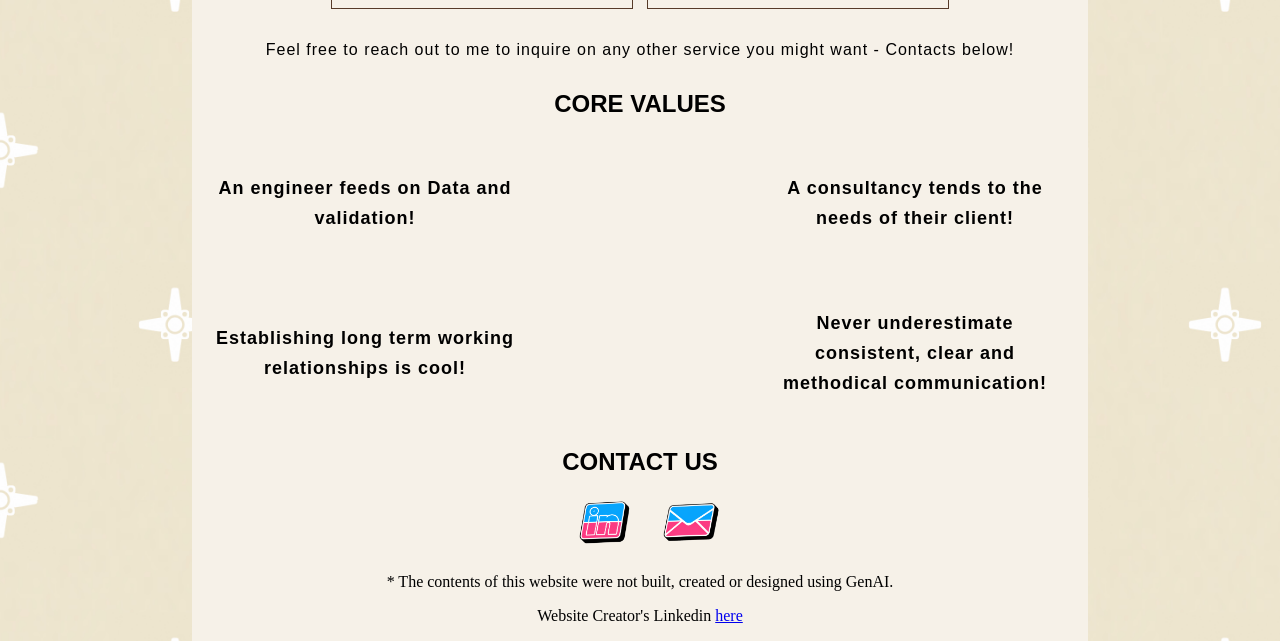
==== commit ece5c89d: "Update Disclaimer Message" ====
--- a/index.html
+++ b/index.html
@@ -71,7 +71,7 @@
                 </li>
             </ul>
 
-            <p>* No generative AI was used in the creation of this website.</p> 
+            <p>* The contents of this website were not built, created or designed using GenAI.</p> 
             <p>Website Creator's Linkedin <a href="https://www.linkedin.com/in/kavya-pothapragada-6a8331228/" target="_blank">here</a></p>
         </section>
         </section>
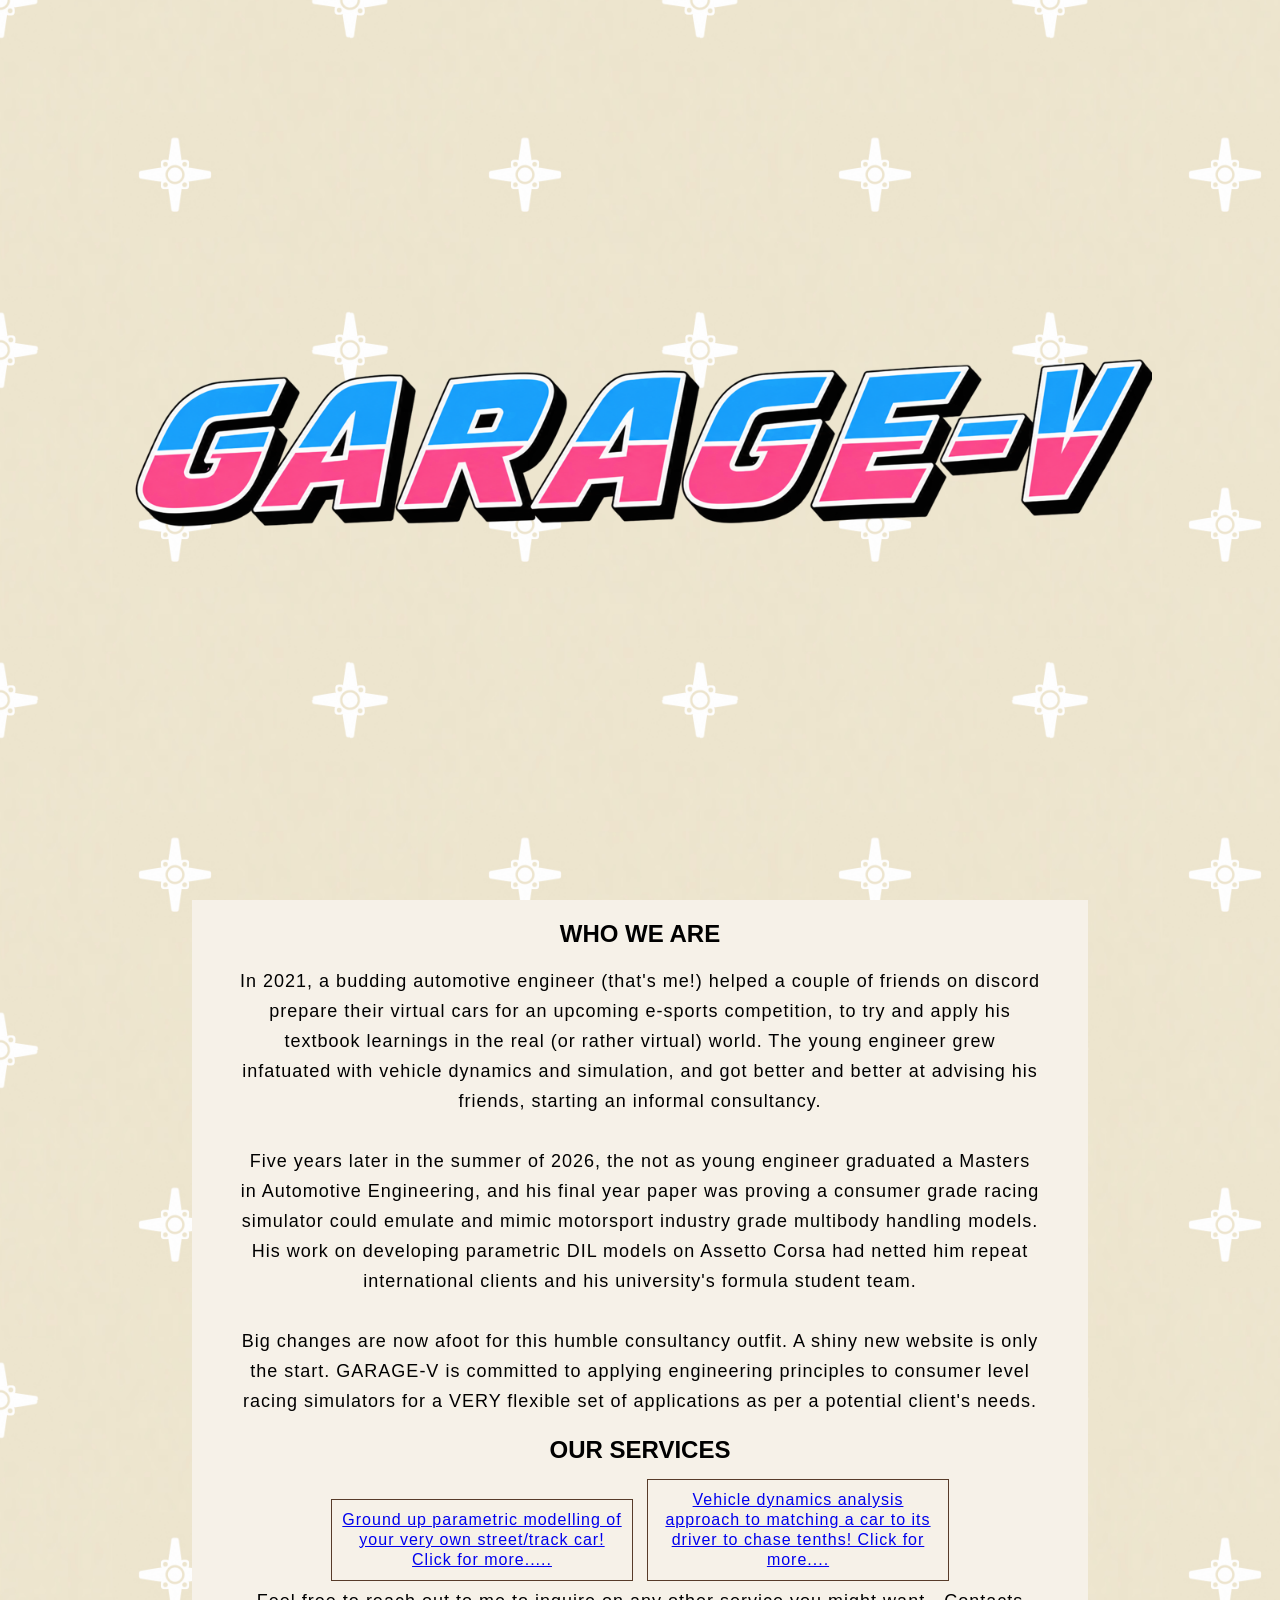
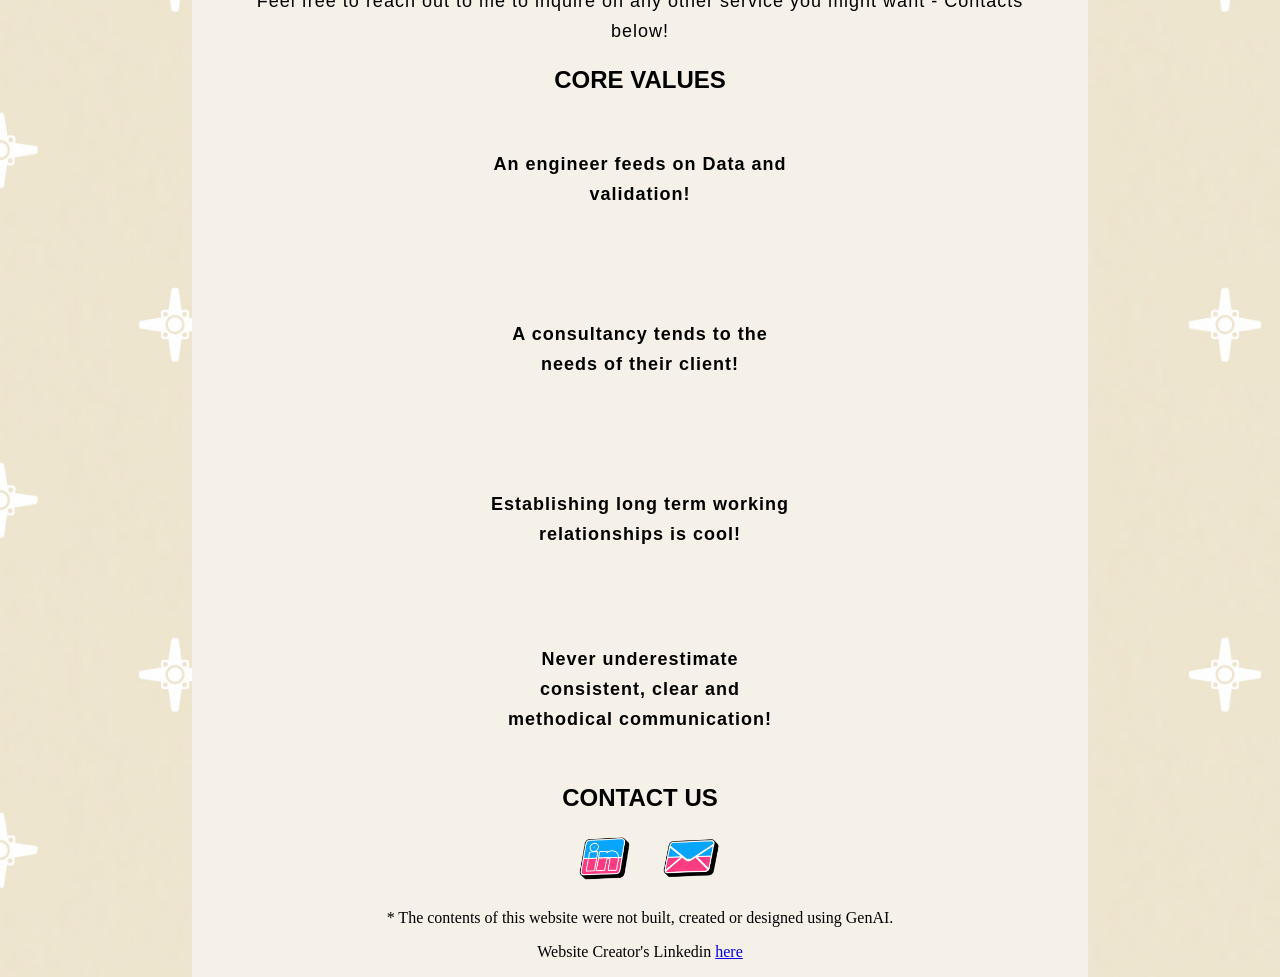
==== commit da0d6f05: "Improve component responsiveness across devices" ====
--- a/index.html
+++ b/index.html
@@ -3,6 +3,7 @@
     <head>
         <title>Garage-V</title>
         <link href="css/style.css" rel="stylesheet">
+        <meta name="viewport" content="width=device-width, initial-scale=1.0">
     </head>
     
     <body>
@@ -41,9 +42,10 @@
                     <!-- <img src="images/main-page/tuning.jpg" alt="Tuning for Competitions" width="200"> -->
                 
                     <div class="description">Vehicle dynamics analysis approach to matching a car to its driver to chase tenths! Click for more....</div>
-                </a></div>
+                </a>
+            </div>
 
-            <p class="description">Feel free to reach out to me to inquire on any other service you might want - Contacts below!</p>
+            <p class="who-we-are">Feel free to reach out to me to inquire on any other service you might want - Contacts below!</p>
 
             <h2>CORE VALUES</h2>
             <ul class="grid-boxes">
--- a/css/style.css
+++ b/css/style.css
@@ -8,6 +8,10 @@
     text-align: center;
     background-color: #f6f1e8;
     margin: 0;
+    padding:0;
+    /* background-image: url("../images/main-page/Tile.png");
+    background-repeat: repeat;
+    background-size: 350px 350px; */
 }
 
 h2 {
@@ -33,9 +37,10 @@
 }
 
 .who-we-are{
-    display: inline-block;
-    /* margin: 5px; */
-    width: 800px;
+    /* display: inline-block; */
+    margin: 0 auto;
+    /* width: 800px; */
+    width: clamp(10px, 65vw, 800px);  
     font-size: 18px;
     font-family: Bahnschrift, sans-serif;
     line-height: 30px;
@@ -69,20 +74,19 @@
     border: 1px solid #e55e0a;
 }
 
-.gallery img{
-    width: 100%;
-    height: auto;
-}
-
 #contact-us-ul li{
     list-style: none;
     display: inline-block;
 }
 
 #contact-us-ul img{
-    width: 60px;
-    height: 60px;
-}
+    /* width: 60px; */
+    width: clamp(40px, 5vw, 60px);
+    /* height: 60px; */
+    height: clamp(40px, 5vw, 60px);
+}
+
+
 
 .page-bg{
     background-image: url("../images/main-page/Tile.png");
@@ -91,6 +95,7 @@
     align-items: center;
     display:flex; */
     background-size: 350px 350px;
+    /* height: 100vh; */
 }
 
 .header{
@@ -114,11 +119,19 @@
     justify-content: center;
     justify-content: center;
     display:flex;
+    /* height: 100vh; */
     /* background-size: 350px 350px; */
 }
 
-.header h1{
+/* .header h1{
     font-size: 20vw;
+    margin:0;
+    color: white;
+} */
+
+.header img{
+    width: 80%;
+    height: auto;
     margin:0;
     color: white;
 }
@@ -127,6 +140,9 @@
     /* align-items: center; */
     background-color: #f6f1e8;
     width: 70%;
+    /* min-height: 200vh; */
+
+    /* background-color: #b47b12; */
     /* z-index: 2; */
 }
 
@@ -141,12 +157,14 @@
 }
 
 #go-home-arrow-img{
-    height: 75px;
+    /* height: 75px; */
+    height: clamp(40px, 5.5vw, 350px);
 }
 
 .page-title{
     align-items: center;
-    height: 100px;
+    /* height: 100px; */
+    height: clamp(40px, 6.7vw, 300px);
 }
 
 /* the spacing for all of the boxes */
@@ -164,6 +182,16 @@
   margin: 0;
 }
 
+/* Stack boxes vertically on narrower screens */
+@media (max-width: 1300px) {
+  .grid-boxes {
+    grid-template-columns: 300px; /* 1 column */
+    grid-template-rows: repeat(4, 150px);
+    column-gap: 0;
+    row-gap: 20px; /* optional spacing between stacked boxes */
+  }
+}
+
 /* Within each box itself */
 .grid-boxes li {
   /* background-color: #ddd; */
@@ -193,11 +221,7 @@
 .container_slider{
     display: flex;
     align-items: center;
-    /* justify-content: center; */
-    /* width: 400px; */
     width: 800px;
-    /* height: 100%; */
-    /* border: 6px solid #004649; */
     overflow: hidden;
 }
 
@@ -230,29 +254,39 @@
 }
 
 .slider_controls button{
-    height: 30px;
+    /* height: 30px; */
+    height: clamp(10px, 3vw, 30px);
     width: 30px;
     border-radius: 50%;
     border: none;
+
+    display: flex;
+    justify-content: center;
+    align-items: center;
 }
 
 .prev{
     margin: 0 10px;
-    width: 30px;
-}
-.prev img{
-    /* margin: 0 10px */
-    width: 30px;
+    /* margin-right: 10px; */
+    /* margin-left: 5px; */
+    /* width: 30px; */
+    width: clamp(10px, 3vw, 30px);
 }
 
 .next{
     margin: 0 10px;
-    width: 30px;
-}
-
+    /* margin-left: 10px; */
+    /* margin-right: 5px; */
+    /* width: 30px; */
+    width: clamp(10px, 3vw, 30px);
+}
+
+.prev img,
 .next img{
     /* margin: 0 10px; */
-    width: 30px;
+    /* width: 30px; */
+    width: clamp(10px, 3vw, 30px);
+    /* border: 1px solid blue; */
 }
 
 .page-p{
@@ -260,7 +294,8 @@
     font-family: Bahnschrift, sans-serif;
     line-height: 30px;
     letter-spacing: 1px;
-    width: 800px;
+    /* width: 800px; */
+    width: clamp(10px, 65vw, 800px);    
     margin-right: auto;
     margin-left: auto;
 }
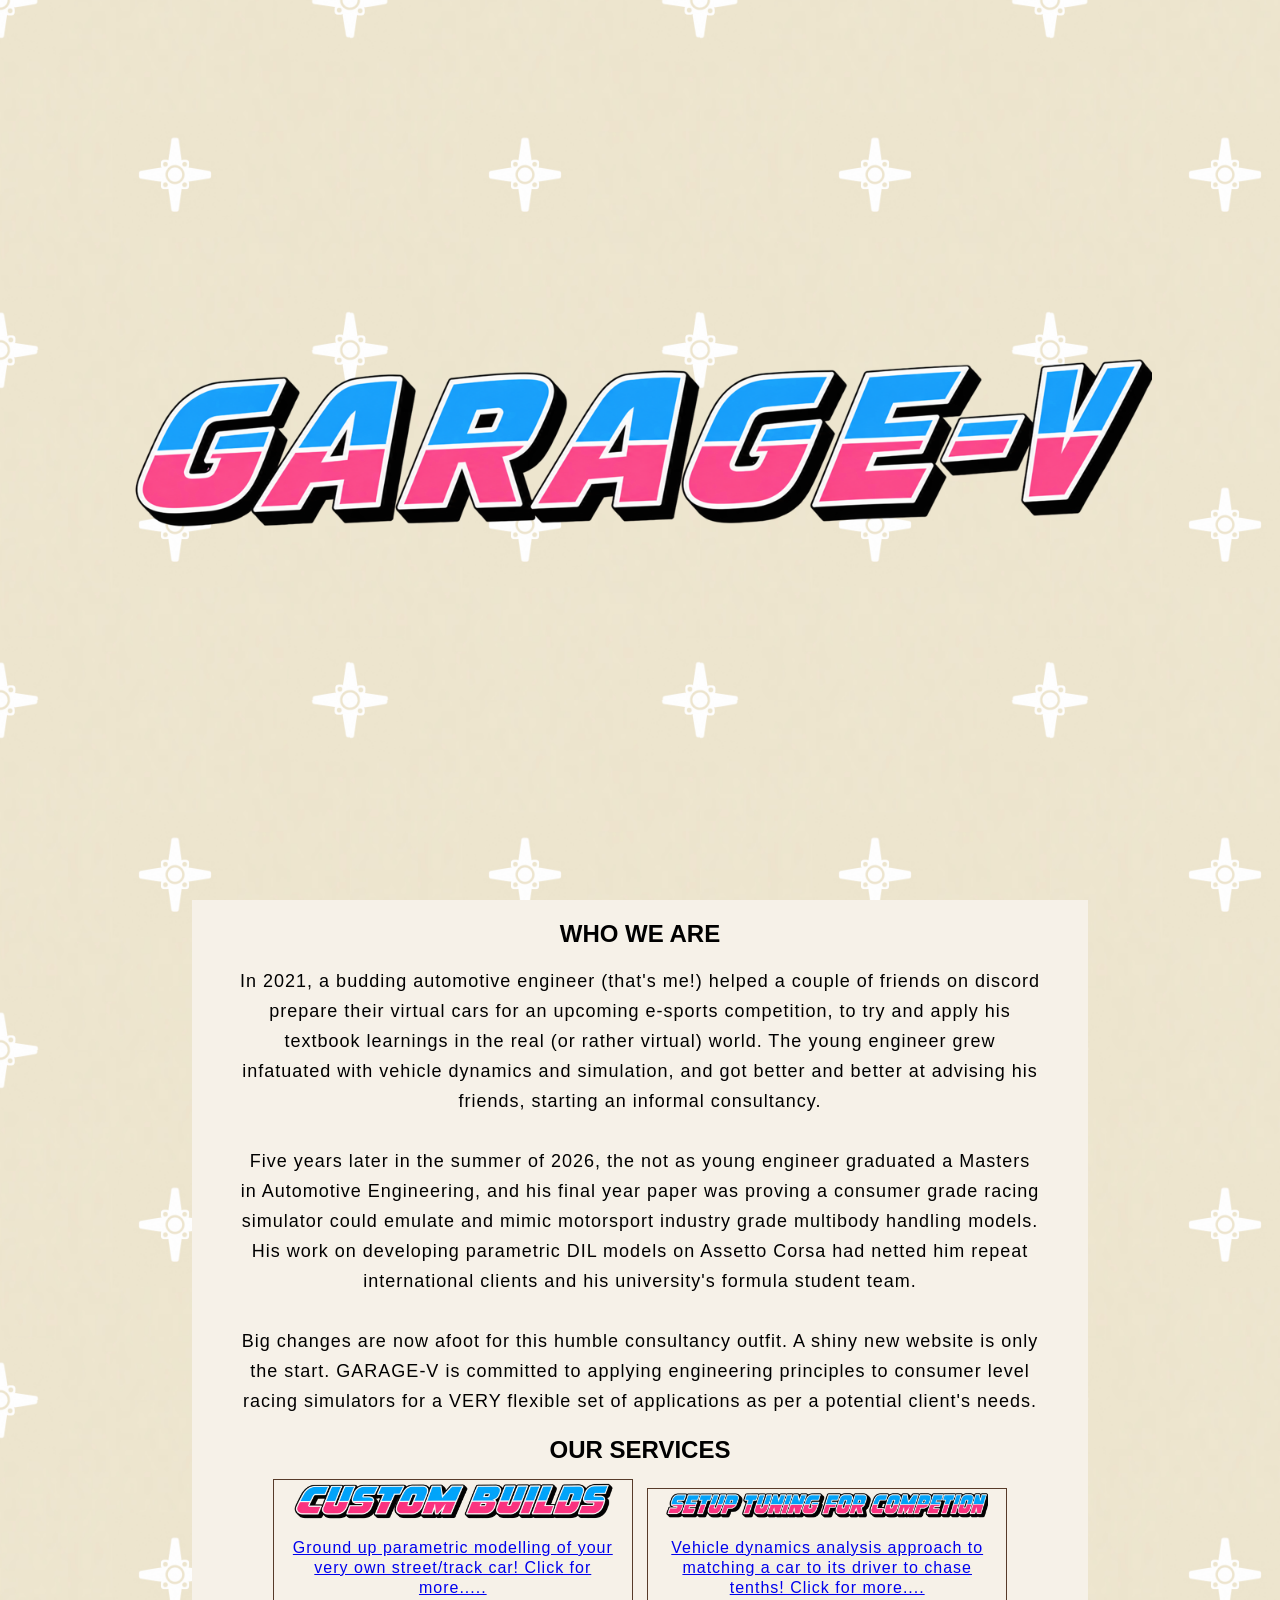
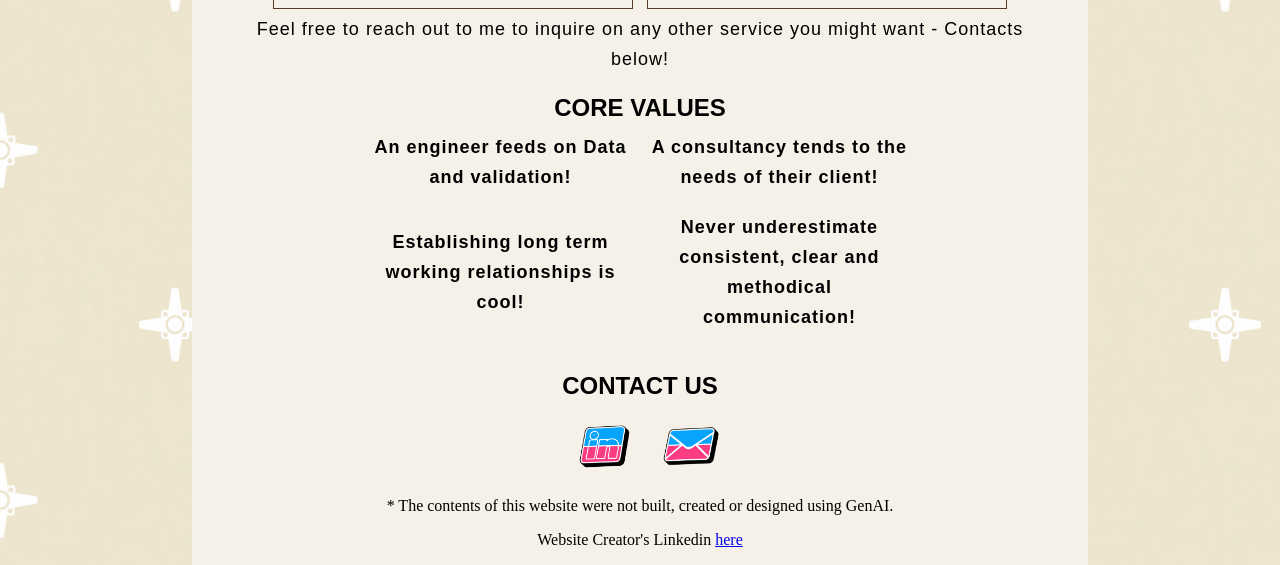
==== commit c8c4b113: "Add images to page links" ====
--- a/index.html
+++ b/index.html
@@ -30,7 +30,7 @@
             <!-- Custom Builds -->
             <div class="gallery">
                 <a href="pages/custom_builds.html">
-                    <!-- <img src="images/main-page/custom-builds.jpg" alt="Custom Builds" width="200"> -->
+                    <img src="images/custom-builds/custom-builds-title.png" alt="Custom Builds" width="200">
                 
                     <div class="description">Ground up parametric modelling of your very own street/track car! Click for more.....</div>
                 </a>
@@ -39,7 +39,7 @@
             <!-- Tuning for Competitions -->
             <div class="gallery">
                 <a href="pages/tuning_for_comp.html">
-                    <!-- <img src="images/main-page/tuning.jpg" alt="Tuning for Competitions" width="200"> -->
+                    <img src="images/tuning-for-comps/tuning-for-comps-title.png" alt="Tuning for Competitions" width="200">
                 
                     <div class="description">Vehicle dynamics analysis approach to matching a car to its driver to chase tenths! Click for more....</div>
                 </a>
--- a/css/style.css
+++ b/css/style.css
@@ -51,7 +51,11 @@
     display: inline-block;
     border: 1px solid #573b29;
     margin: 5px;
-    width: 300px;
+    width: 40%;
+}
+
+.gallery img{
+    width: 90%;
 }
 
 .gallery .description {
@@ -140,6 +144,7 @@
     /* align-items: center; */
     background-color: #f6f1e8;
     width: 70%;
+    min-height: 100vh;
     /* min-height: 200vh; */
 
     /* background-color: #b47b12; */
@@ -167,30 +172,59 @@
     height: clamp(40px, 6.7vw, 300px);
 }
 
+.grid-boxes {
+  display: grid;
+  width: 60%;
+  margin: 0 auto;
+  margin-bottom: 40px;
+
+  grid-template-columns: repeat(2, 1fr);
+  gap: 20px;
+  
+
+  list-style: none;
+  padding: 0;
+}
+
+@media (max-width: 900px) {
+  .grid-boxes {
+    width: 60%;
+    grid-template-columns: 1fr;
+    row-gap: 20px; 
+  }
+
+  .gallery {
+    width: 60%;
+    display: inline-block;
+    border: 1px solid #573b29;
+    margin: 5px;
+  }
+}
+
 /* the spacing for all of the boxes */
-.grid-boxes{
+/* .grid-boxes{
   display: grid;
   grid-template-columns: repeat(2, 300px); /* 2 columns */
-  grid-template-rows: repeat(2, 150px);    /* 2 rows */
+  /* grid-template-rows: repeat(2, 150px);    2 rows */
   /* gap: 500px;                               space between boxes */
-  column-gap: 250px;                          /* horizontal space between boxes */
-  row-gap: 0px;                             /* vertical space between boxes */
-  justify-content: center;                 /* center horizontally */
-  align-content: center;                   /* center vertically */
-  list-style: none;                        /* remove bullets*/
-  padding: 0;
-  margin: 0;
-}
-
-/* Stack boxes vertically on narrower screens */
-@media (max-width: 1300px) {
+  /* column-gap: 250px;                          /* horizontal space between boxes */
+  /* row-gap: 20px;                             vertical space between boxes */
+  /* justify-content: center;                 center horizontally */
+  /* align-content: center;                   center vertically */
+  /* list-style: none;                        remove bullets */
+  /* padding: 0; */
+  /* margin: 0; */
+/* } */
+/* 
+Stack boxes vertically on narrower screens
+@media (max-width: 900px) {
   .grid-boxes {
     grid-template-columns: 300px; /* 1 column */
-    grid-template-rows: repeat(4, 150px);
-    column-gap: 0;
-    row-gap: 20px; /* optional spacing between stacked boxes */
-  }
-}
+    /* grid-template-rows: repeat(4, 150px); */
+    /* column-gap: 0; */
+    /* row-gap: 20px; optional spacing between stacked boxes */
+  /* } */
+/* } */
 
 /* Within each box itself */
 .grid-boxes li {
@@ -206,11 +240,6 @@
   /* border: 2px solid #333; */
 }
 
-
-/* body{
-    background: rgba(249, 219, 219, 0.988)
-} */
-
 .slider_box{
     display: flex;
     align-items: center;
